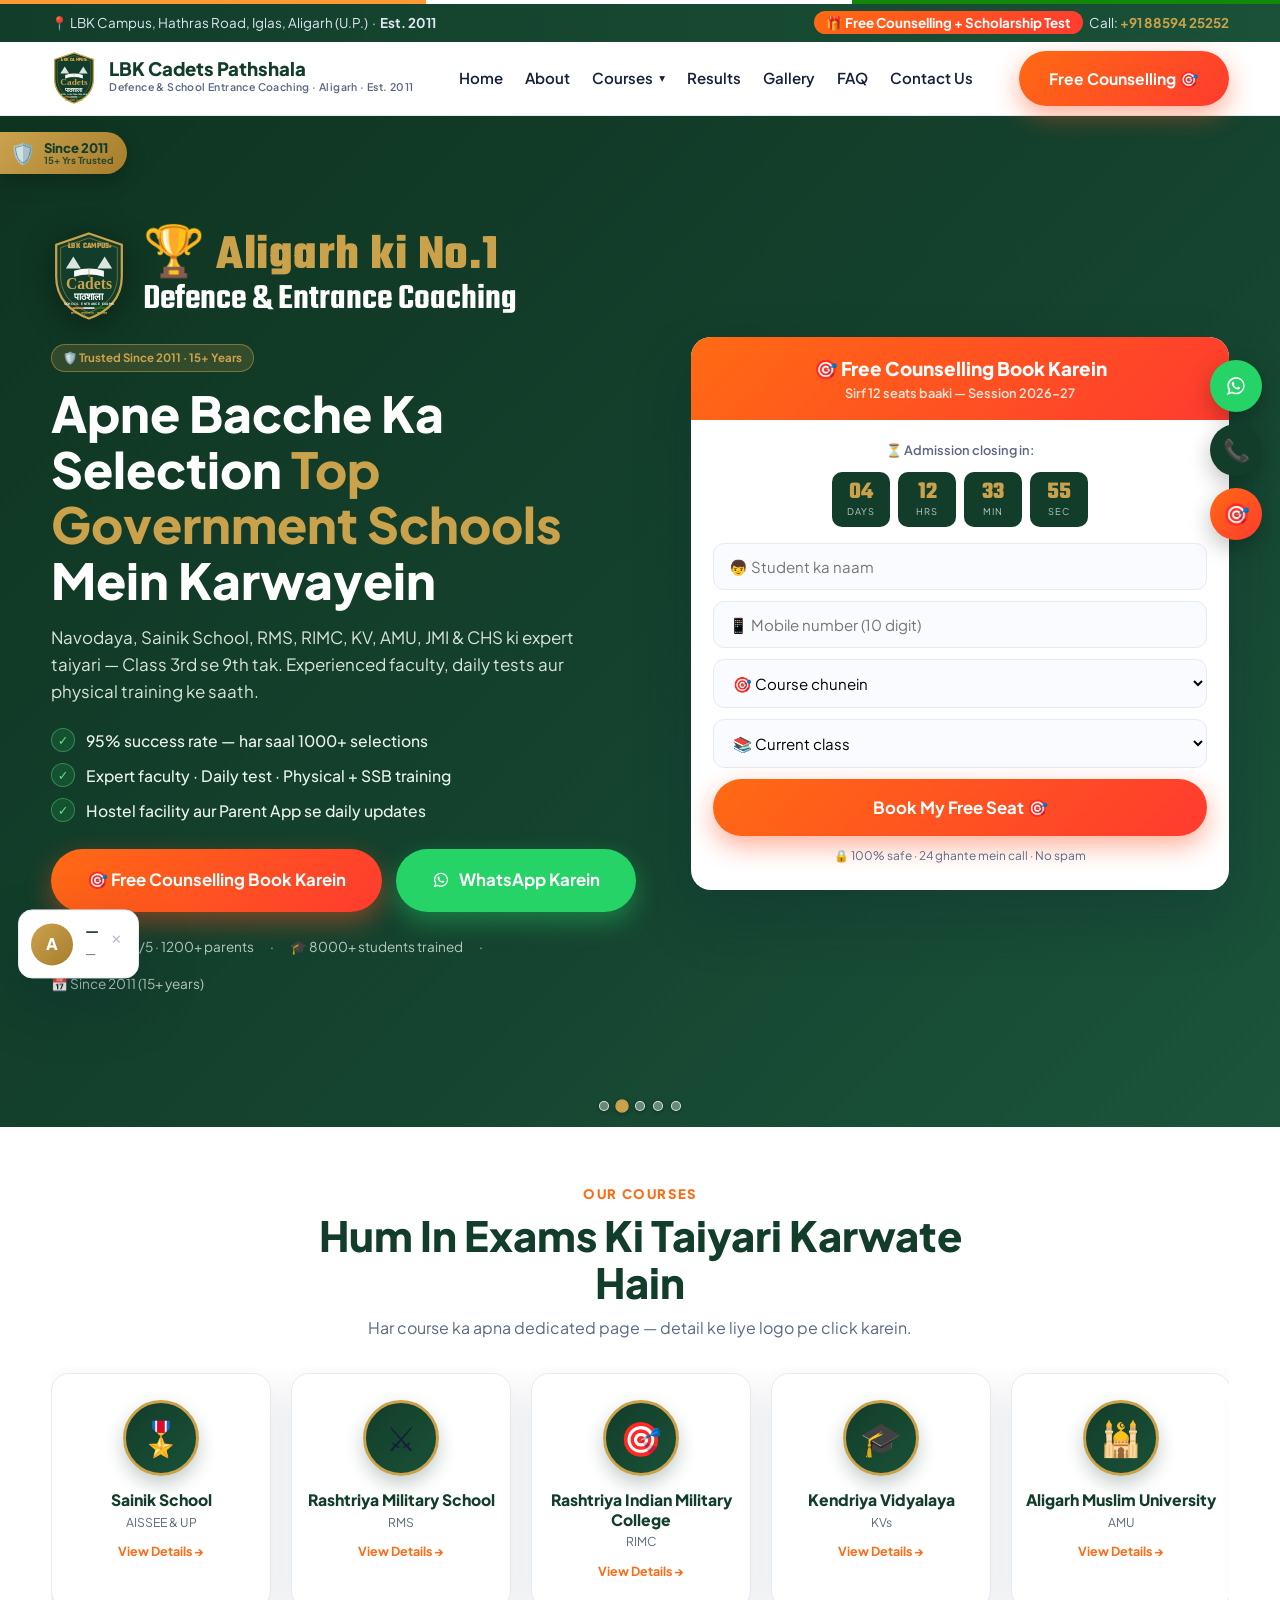
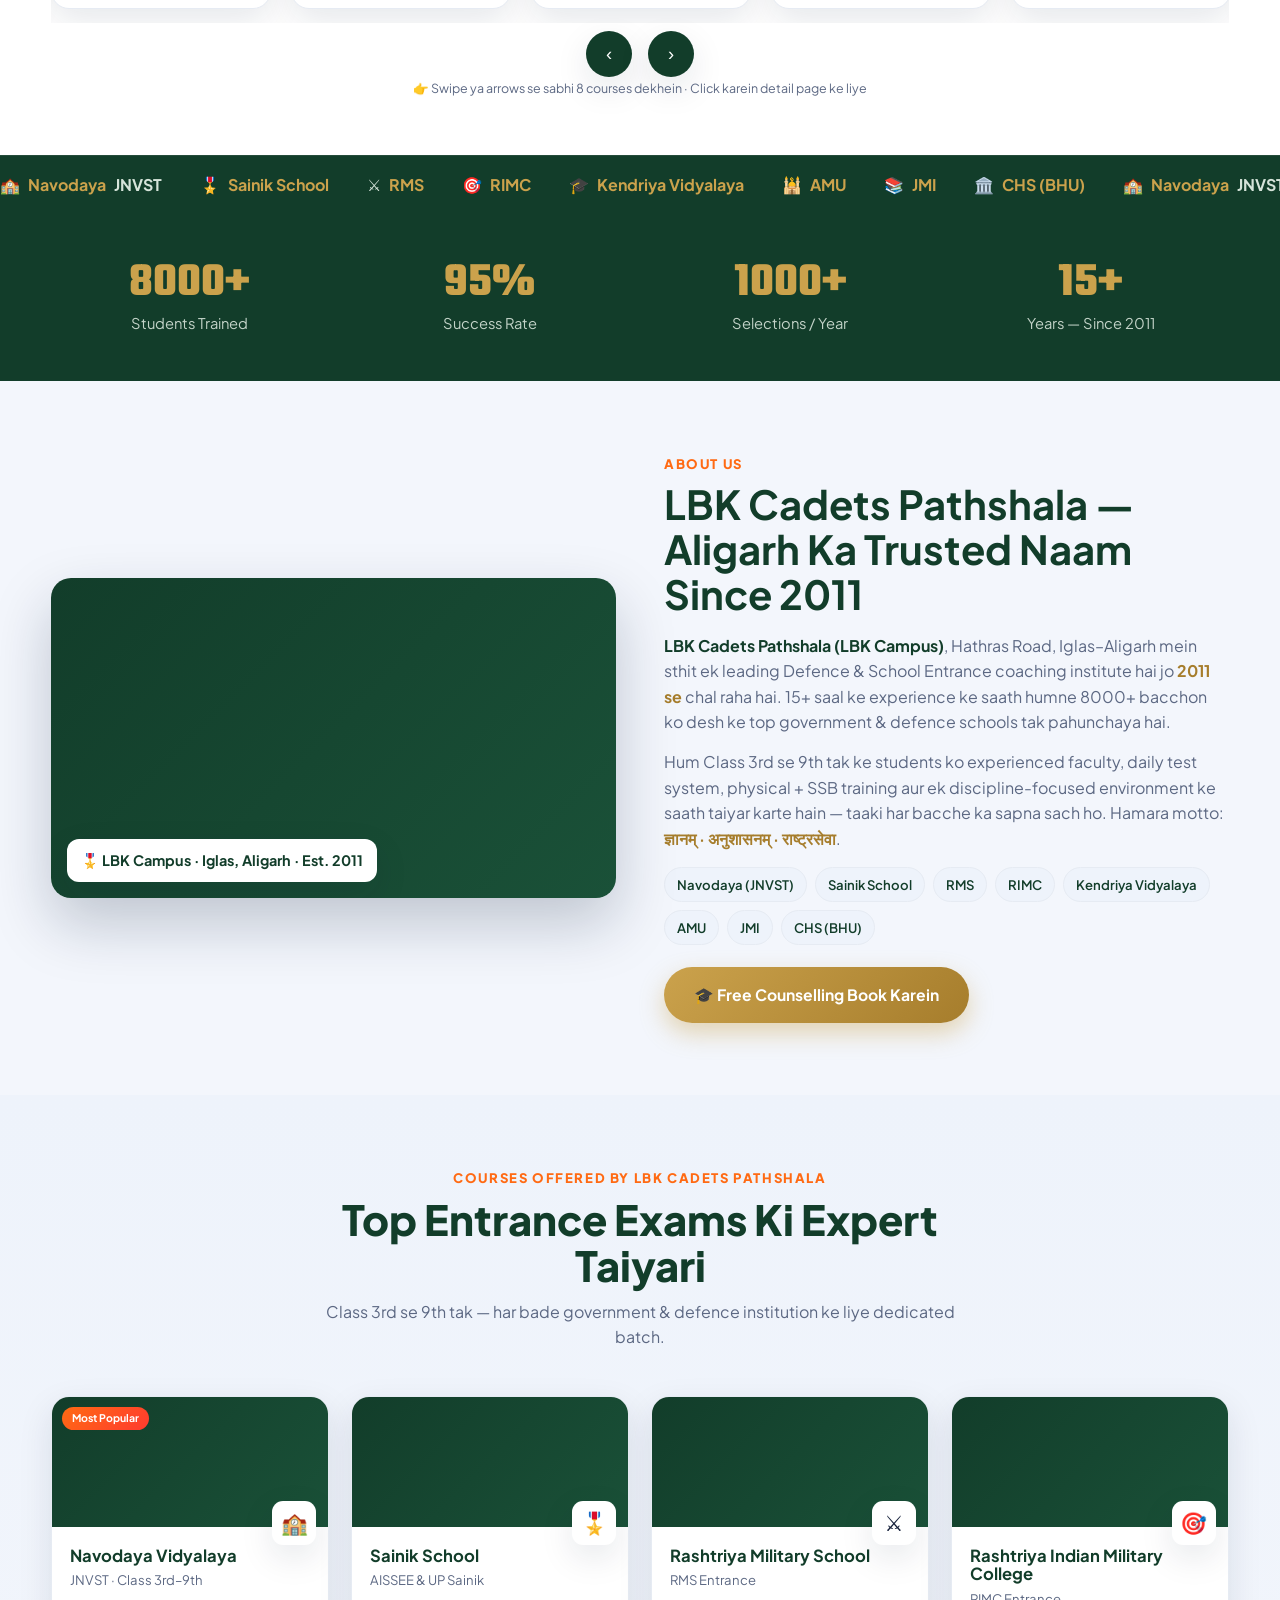
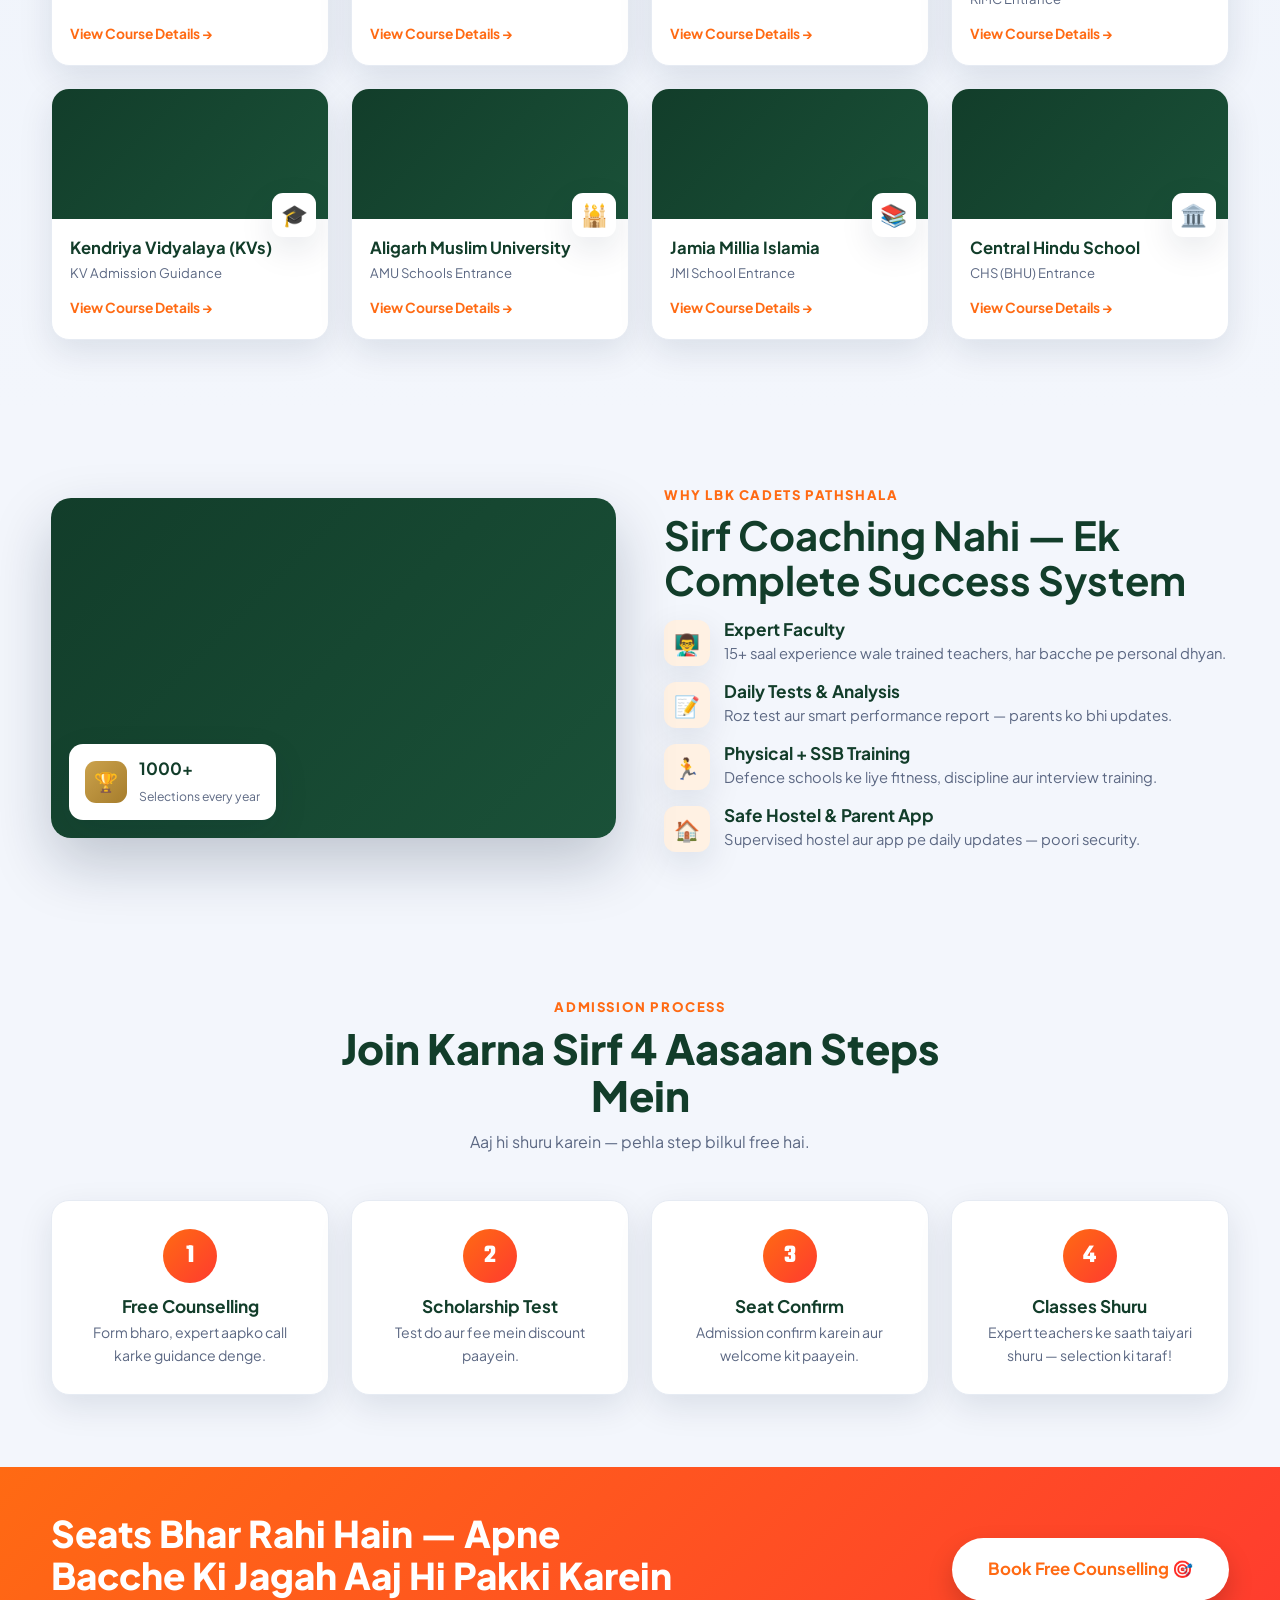
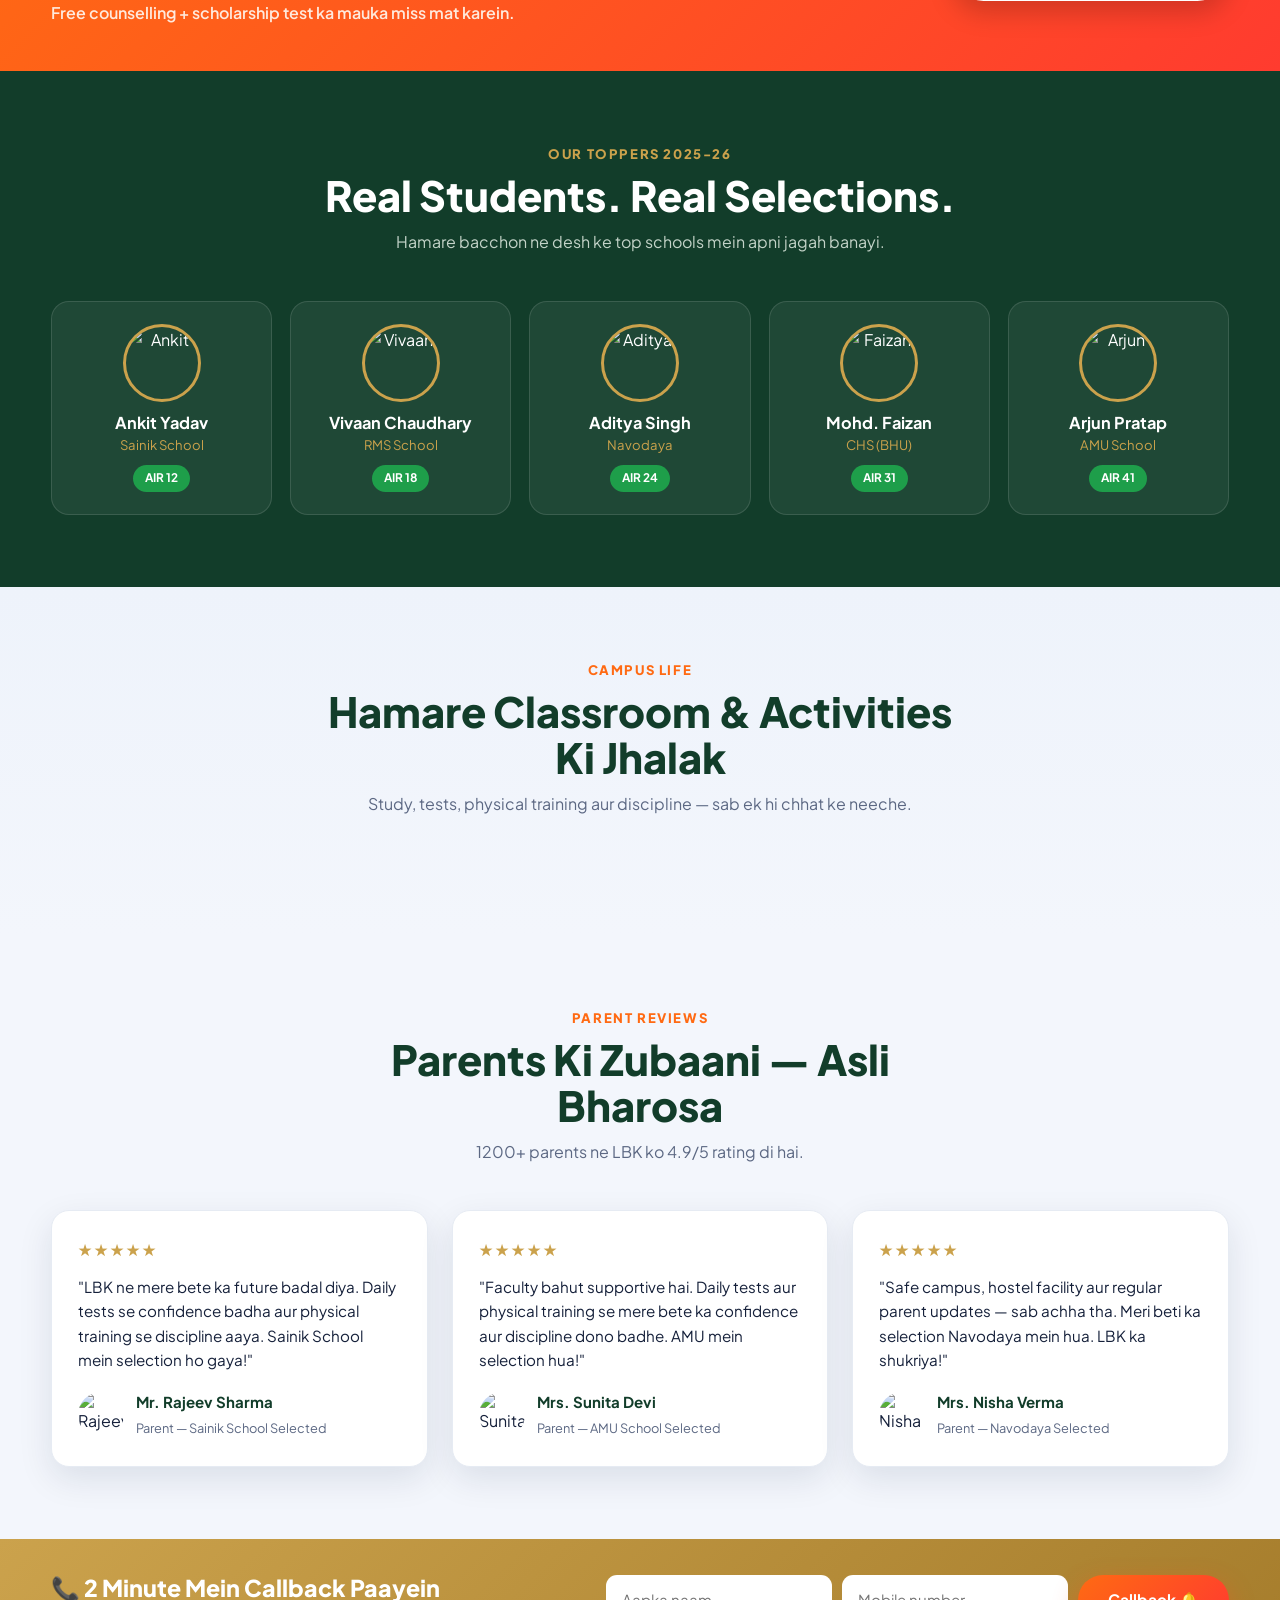
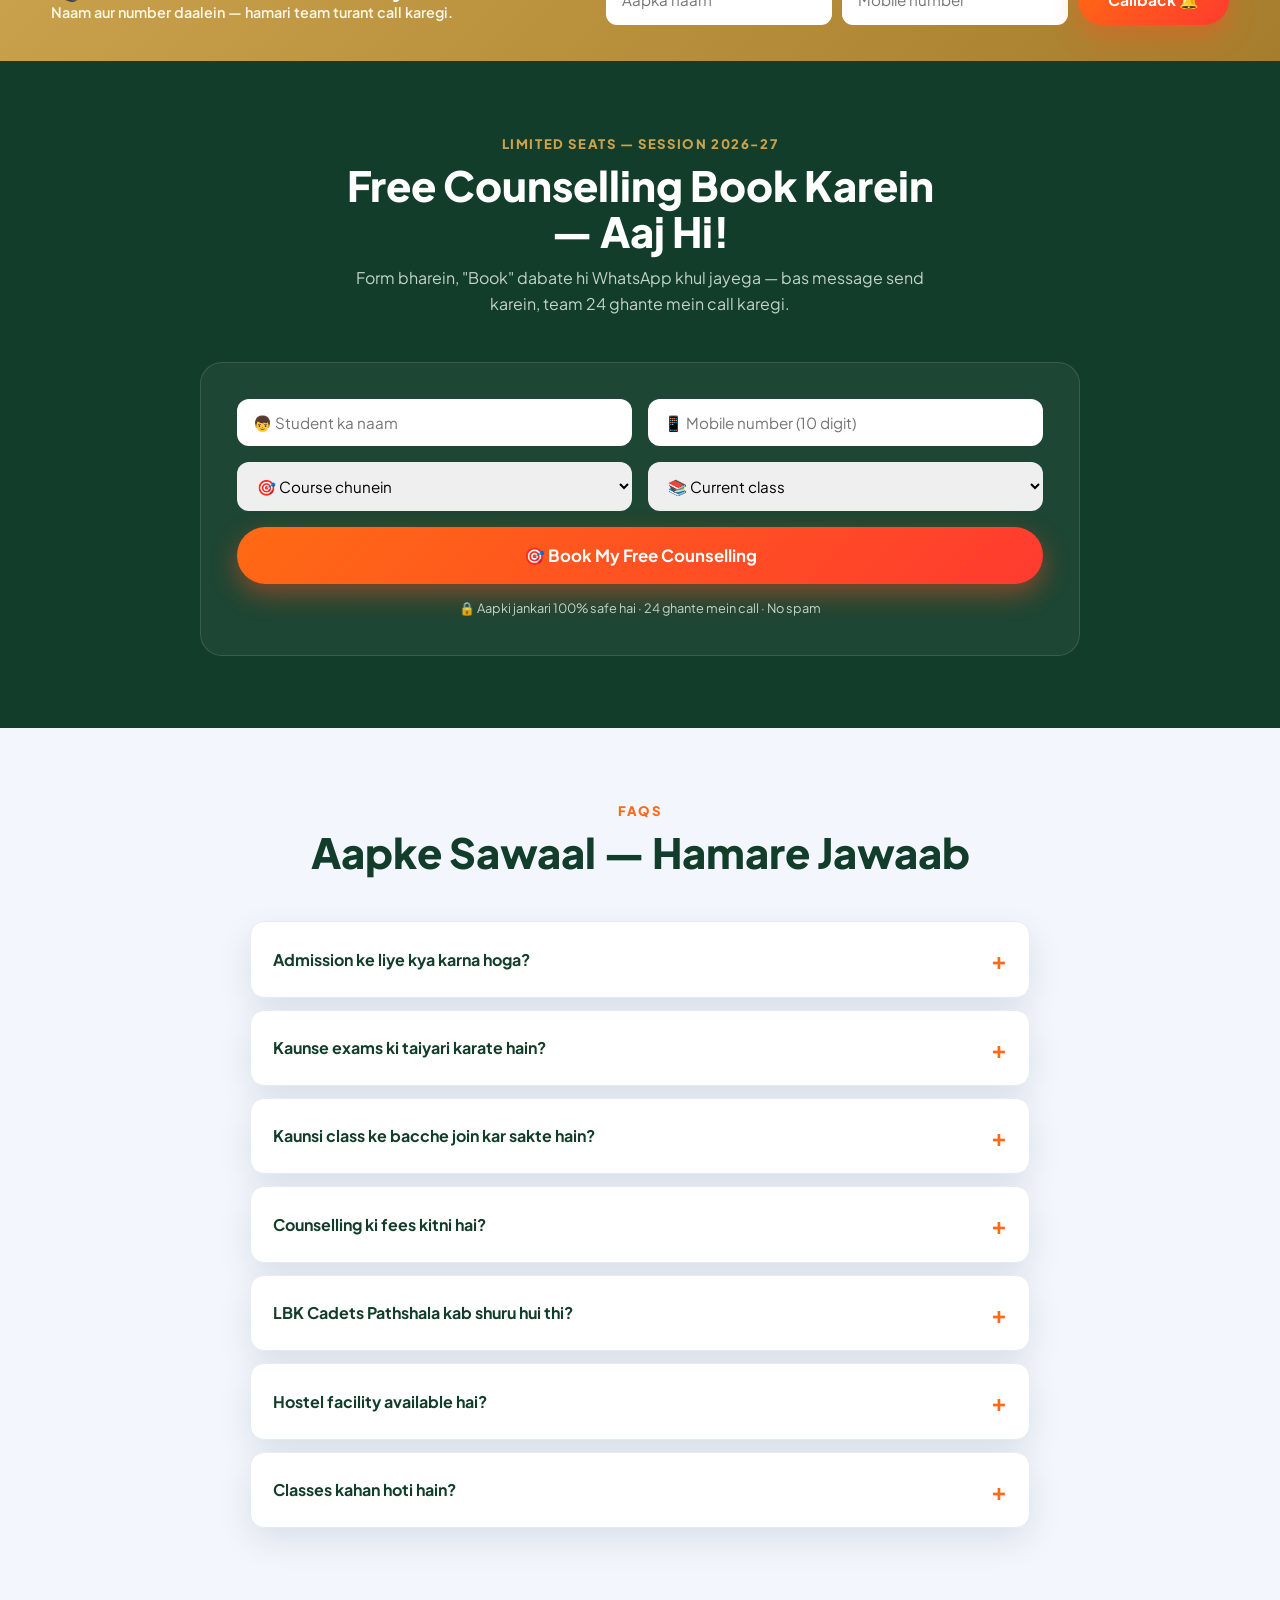
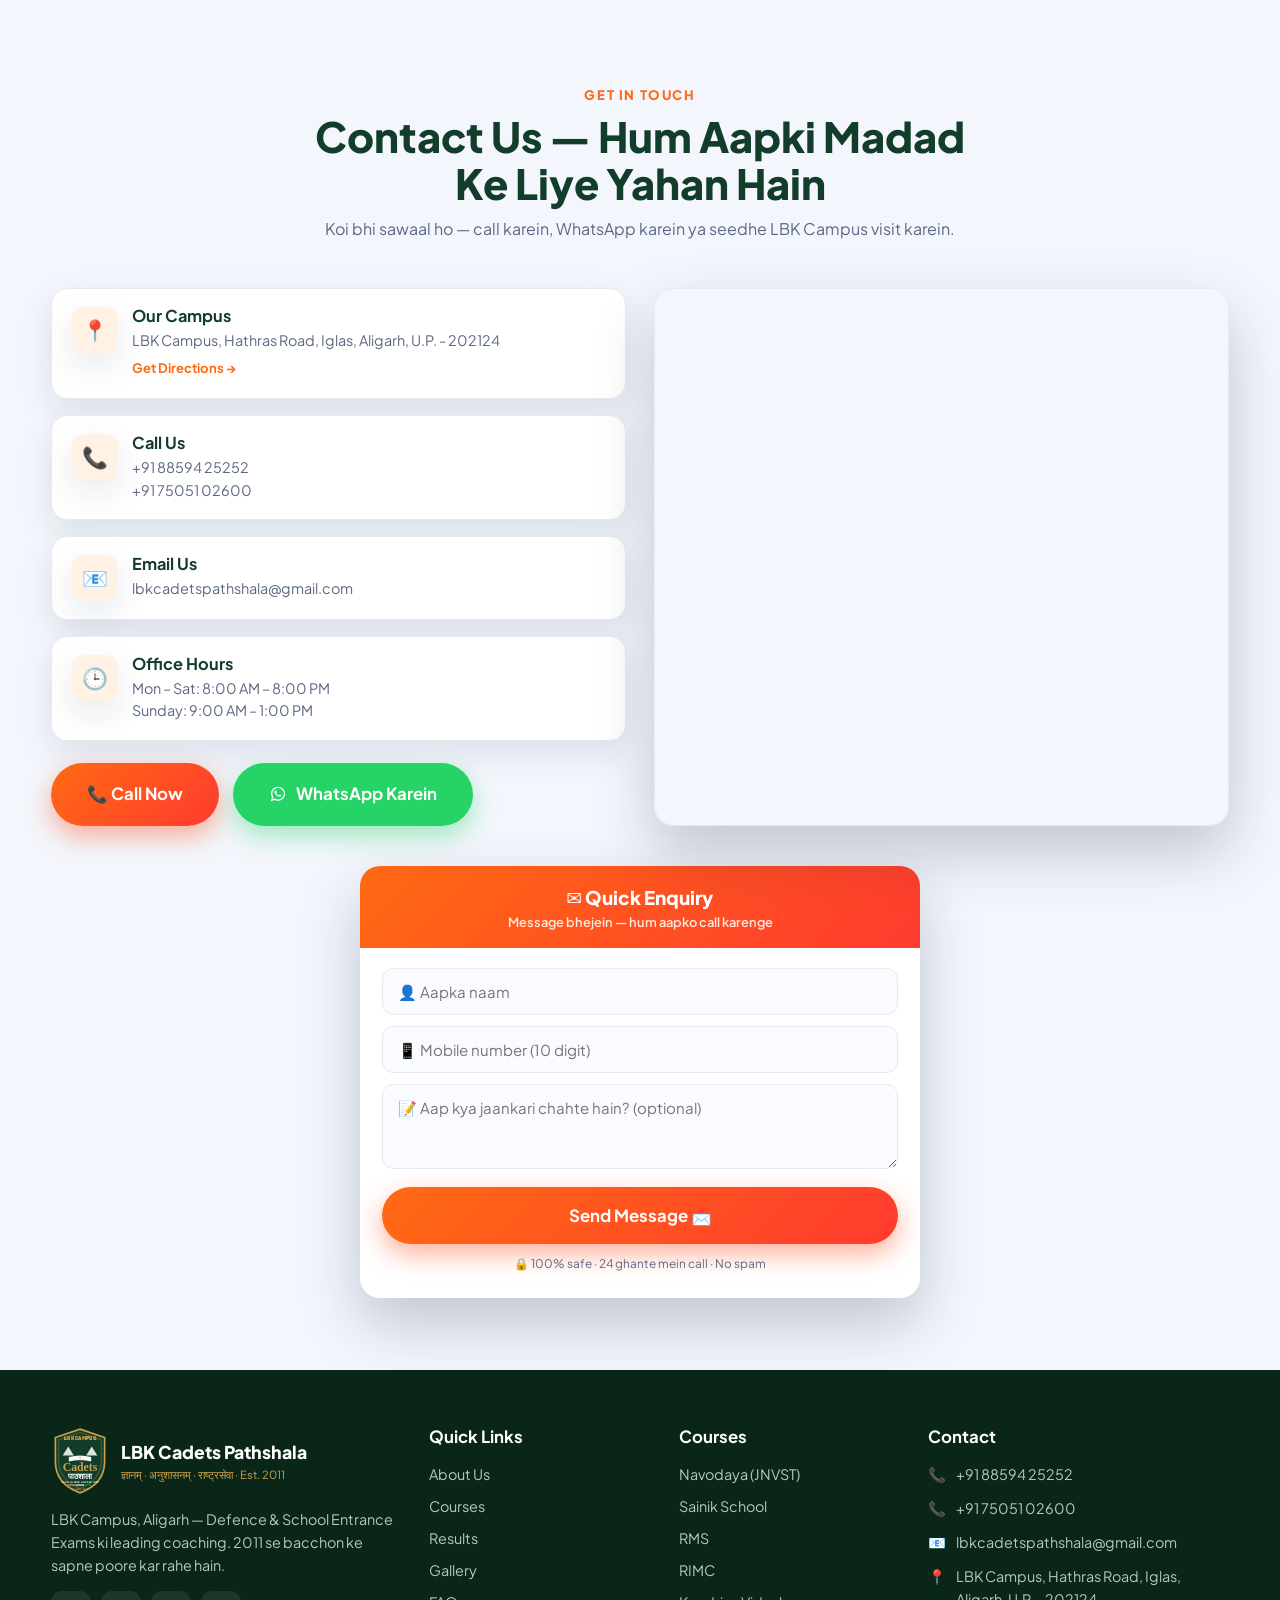
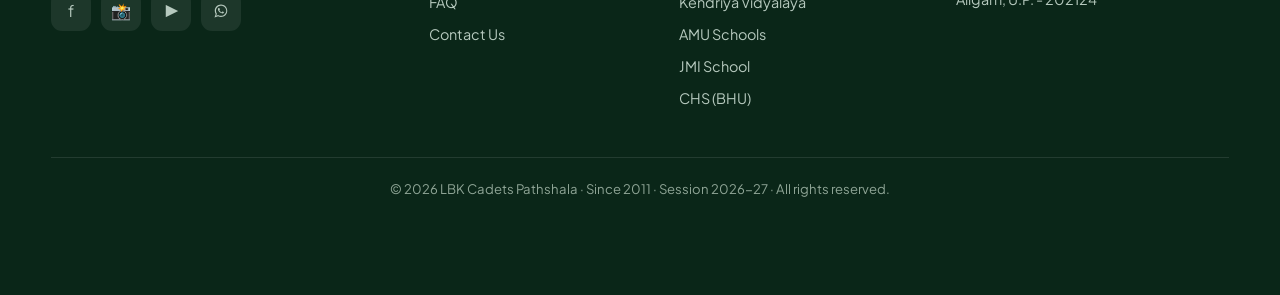
==== index.html @ 25e4af41 "Add full LBK Cadets Pathshala website: home page, 8 course pages, shared CSS/JS with nav, contact us" ====
<!DOCTYPE html>
<html lang="en">
<head>
  <meta charset="UTF-8" />
  <meta name="viewport" content="width=device-width, initial-scale=1.0" />
  <title>LBK Cadets Pathshala | Navodaya, Sainik School, RIMC & Defence Coaching — Aligarh</title>
  <meta name="description" content="Aligarh ki No.1 Defence & Entrance Coaching since 2011. Navodaya (JNVST), Sainik School (AISSEE & UP), RMS, RIMC, KV, AMU, JMI, CHS (BHU) ki expert taiyari. Free counselling book karein." />
  <meta property="og:title" content="LBK Cadets Pathshala — Defence & School Entrance Coaching, Aligarh" />
  <meta property="og:description" content="Apne bacche ka selection top schools mein karwayein. Free counselling — Session 2026-27 admissions open." />
  <link rel="preconnect" href="https://fonts.googleapis.com" />
  <link rel="preconnect" href="https://fonts.gstatic.com" crossorigin />
  <link href="https://fonts.googleapis.com/css2?family=Plus+Jakarta+Sans:wght@400;500;600;700;800&family=Teko:wght@500;600;700&display=swap" rel="stylesheet" />
  <link rel="stylesheet" href="assets/style.css" />
</head>
<body>

  <svg width="0" height="0" style="position:absolute" aria-hidden="true">
    <symbol id="lbklogo" viewBox="0 0 200 236">
      <path d="M100 4 L188 34 V120 C188 178 150 214 100 232 C50 214 12 178 12 120 V34 Z" fill="#123d2a" stroke="#cba24c" stroke-width="6"/>
      <path d="M100 16 L176 42 V118 C176 168 143 200 100 216 C57 200 24 168 24 118 V42 Z" fill="none" stroke="#cba24c" stroke-width="2" opacity=".65"/>
      <text x="100" y="42" text-anchor="middle" fill="#cba24c" font-family="'Teko',sans-serif" font-size="22" font-weight="700" letter-spacing="1">LBK CAMPUS</text>
      <text x="42" y="43" fill="#cba24c" font-size="13">★</text>
      <text x="150" y="43" fill="#cba24c" font-size="13">★</text>
      <path d="M38 98 L58 66 L78 98 Z M122 98 L142 66 L162 98 Z" fill="#eef2f3" opacity=".92"/>
      <path d="M60 104 Q100 92 140 104 L140 120 Q100 108 60 120 Z" fill="#f6f8f9"/>
      <path d="M100 99 V120" stroke="#cba24c" stroke-width="2"/>
      <text x="100" y="152" text-anchor="middle" fill="#cba24c" font-family="Georgia,'Times New Roman',serif" font-size="42" font-weight="700">Cadets</text>
      <text x="100" y="182" text-anchor="middle" fill="#ffffff" font-family="'Plus Jakarta Sans',sans-serif" font-size="27" font-weight="700">पाठशाला</text>
      <text x="100" y="197" text-anchor="middle" fill="#ffffff" font-family="'Plus Jakarta Sans',sans-serif" font-size="8.5" font-weight="700" letter-spacing="1">SCHOOL ENTRANCE EXAMS</text>
      <rect x="56" y="202" width="29" height="4" fill="#ff9933"/><rect x="85" y="202" width="30" height="4" fill="#ffffff"/><rect x="115" y="202" width="29" height="4" fill="#138808"/>
      <text x="100" y="221" text-anchor="middle" fill="#cba24c" font-family="'Plus Jakarta Sans',sans-serif" font-size="8.5" font-weight="700">ज्ञानम् · अनुशासनम् · राष्ट्रसेवा</text>
    </symbol>
    <symbol id="waIcon" viewBox="0 0 32 32">
      <path fill="currentColor" d="M16.001 3C9.096 3 3.5 8.596 3.5 15.5c0 2.42.68 4.68 1.86 6.6L3 29l7.11-2.31a12.42 12.42 0 0 0 5.89 1.49h.01c6.9 0 12.5-5.596 12.5-12.5C28.5 8.596 22.9 3 16.001 3zm0 22.7h-.01a10.14 10.14 0 0 1-5.17-1.42l-.37-.22-3.96 1.29 1.31-3.86-.24-.4a10.14 10.14 0 0 1-1.56-5.43c0-5.63 4.58-10.2 10.21-10.2 2.73 0 5.29 1.06 7.22 3 1.93 1.93 3 4.49 3 7.21 0 5.63-4.58 10.03-10.2 10.03zm5.6-7.65c-.31-.15-1.82-.9-2.1-1-.28-.1-.48-.15-.69.15-.2.3-.79 1-.97 1.2-.18.2-.36.22-.66.07-1.8-.9-2.98-1.6-4.17-3.63-.32-.55.32-.51.91-1.7.1-.2.05-.37-.05-.52-.1-.15-.68-1.64-.93-2.25-.25-.6-.5-.52-.69-.53h-.59c-.2 0-.52.07-.8.37-.28.3-1.06 1.04-1.06 2.53s1.08 2.93 1.23 3.13c.15.2 2.08 3.18 5.04 4.33 2.5.98 3.01.79 3.55.74.54-.05 1.73-.71 1.98-1.4.24-.68.24-1.26.17-1.39-.07-.13-.26-.2-.57-.35z"/>
    </symbol>
  </svg>

  <div class="tricolor"></div>

  <div class="topbar">
    <div class="wrap">
      <span class="hidep">📍 LBK Campus, Hathras Road, Iglas, Aligarh (U.P.) &nbsp;·&nbsp; <b>Est. 2011</b></span>
      <span><span class="pill">🎁 Free Counselling + Scholarship Test</span> &nbsp; Call: <a href="tel:+918859425252">+91 88594 25252</a></span>
    </div>
  </div>

  <header class="nav">
    <div class="wrap nav-in">
      <a href="index.html" class="brand">
        <svg class="lbk-emb"><use href="#lbklogo"/></svg>
        <div>
          <div class="bn">LBK Cadets Pathshala</div>
          <div class="bs">Defence & School Entrance Coaching · Aligarh · Est. 2011</div>
        </div>
      </a>
      <nav class="menu" id="menu">
        <a href="index.html">Home</a>
        <a href="index.html#about">About</a>
        <details class="drop">
          <summary>Courses</summary>
          <div class="drop-menu">
            <a href="courses/navodaya-vidyalaya-jnvst.html">🏫 Navodaya Vidyalaya (JNVST)</a>
            <a href="courses/sainik-school-aissee.html">🎖️ Sainik School (AISSEE &amp; UP)</a>
            <a href="courses/rashtriya-military-school-rms.html">⚔️ Rashtriya Military School (RMS)</a>
            <a href="courses/rimc.html">🎯 Rashtriya Indian Military College (RIMC)</a>
            <a href="courses/kendriya-vidyalaya-kv.html">🎓 Kendriya Vidyalaya (KVs)</a>
            <a href="courses/amu-schools.html">🕌 Aligarh Muslim University (AMU)</a>
            <a href="courses/jmi-school.html">📖 Jamia Millia Islamia (JMI)</a>
            <a href="courses/chs-bhu.html">🏛️ Central Hindu School (CHS - BHU)</a>
          </div>
        </details>
        <a href="index.html#results">Results</a>
        <a href="index.html#gallery">Gallery</a>
        <a href="index.html#faq">FAQ</a>
        <a href="index.html#contact">Contact Us</a>
      </nav>
      <div class="nav-cta">
        <a href="index.html#enroll" class="btn btn-cta">Free Counselling 🎯</a>
        <button class="hamb" id="hamb" aria-label="Menu"><span></span><span></span><span></span></button>
      </div>
    </div>
  </header>

  <section class="hero" id="home">
    <div class="hero-slider" id="heroSlider" aria-hidden="true">
      <div class="hs-slide active" style="background:#0e3320"><img src="https://images.unsplash.com/photo-1523240795612-9a054b0db644?auto=format&fit=crop&w=1400&q=70" alt="" loading="eager" onerror="this.style.display='none'" /></div>
      <div class="hs-slide" style="background:#123d2a"><img src="https://images.unsplash.com/photo-1577896851231-70ef18881754?auto=format&fit=crop&w=1400&q=70" alt="" loading="lazy" onerror="this.style.display='none'" /></div>
      <div class="hs-slide" style="background:#154430"><img src="https://images.unsplash.com/photo-1509062522246-3755977927d7?auto=format&fit=crop&w=1400&q=70" alt="" loading="lazy" onerror="this.style.display='none'" /></div>
      <div class="hs-slide" style="background:#1a5138"><img src="https://images.unsplash.com/photo-1503676260728-1c00da094a0b?auto=format&fit=crop&w=1400&q=70" alt="" loading="lazy" onerror="this.style.display='none'" /></div>
      <div class="hs-slide" style="background:#1d5a3f"><img src="https://images.unsplash.com/photo-1427504494785-3a9ca7044f45?auto=format&fit=crop&w=1400&q=70" alt="" loading="lazy" onerror="this.style.display='none'" /></div>
    </div>
    <div class="hero-dots" id="heroDots"></div>
    <div class="wrap">
      <div>
        <div class="h-badge">
          <svg class="lbk-emb"><use href="#lbklogo"/></svg>
          <div class="h-tag">
            <span class="l1">🏆 Aligarh ki No.1</span>
            <span class="l2">Defence &amp; Entrance Coaching</span>
          </div>
        </div>
        <span class="est-chip">🛡️ Trusted Since 2011 · 15+ Years</span>
        <h1 style="margin-top:14px">Apne Bacche Ka Selection <span class="hl">Top Government Schools</span> Mein Karwayein</h1>
        <p class="sub">Navodaya, Sainik School, RMS, RIMC, KV, AMU, JMI & CHS ki expert taiyari — Class 3rd se 9th tak. Experienced faculty, daily tests aur physical training ke saath.</p>
        <ul class="blist">
          <li><span class="ck">✓</span> 95% success rate — har saal 1000+ selections</li>
          <li><span class="ck">✓</span> Expert faculty · Daily test · Physical + SSB training</li>
          <li><span class="ck">✓</span> Hostel facility aur Parent App se daily updates</li>
        </ul>
        <div class="hero-btns">
          <a href="#enroll" class="btn btn-cta btn-lg pulse-cta">🎯 Free Counselling Book Karein</a>
          <a href="#" class="btn btn-wa btn-lg" data-wa><svg class="wa-icon"><use href="#waIcon"/></svg> WhatsApp Karein</a>
        </div>
        <div class="trust-row">
          <span><span class="stars-sm">★★★★★</span> 4.9/5 · 1200+ parents</span><span>·</span>
          <span>🎓 8000+ students trained</span><span>·</span>
          <span>📅 Since 2011 (15+ years)</span>
        </div>
      </div>

      <div class="lead-card">
        <div class="lc-top">
          <b>🎯 Free Counselling Book Karein</b>
          <span>Sirf 12 seats baaki — Session 2026-27</span>
        </div>
        <div class="lc-body">
          <div class="cdn-cap">⏳ Admission closing in:</div>
          <div class="cdn">
            <div class="b"><div class="n" id="d">04</div><div class="l">DAYS</div></div>
            <div class="b"><div class="n" id="h">12</div><div class="l">HRS</div></div>
            <div class="b"><div class="n" id="m">34</div><div class="l">MIN</div></div>
            <div class="b"><div class="n" id="s">00</div><div class="l">SEC</div></div>
          </div>
          <form class="lead-form" novalidate>
            <div class="fld"><input type="text" name="name" placeholder="👦 Student ka naam" required /></div>
            <div class="fld"><input type="tel" name="phone" placeholder="📱 Mobile number (10 digit)" pattern="[0-9]{10}" required /></div>
            <div class="fld">
              <select name="course" required>
                <option value="">🎯 Course chunein</option>
                <option>Navodaya Vidyalaya (JNVST)</option>
                <option>Sainik School (AISSEE &amp; UP)</option>
                <option>Rashtriya Military School (RMS)</option>
                <option>Rashtriya Indian Military College (RIMC)</option>
                <option>Kendriya Vidyalaya (KV)</option>
                <option>Aligarh Muslim University (AMU)</option>
                <option>Jamia Millia Islamia (JMI)</option>
                <option>Central Hindu School (CHS - BHU)</option>
              </select>
            </div>
            <div class="fld">
              <select name="grade" required>
                <option value="">📚 Current class</option>
                <option>Class 3rd (4th appearing)</option>
                <option>Class 4th (5th appearing)</option><option>Class 5th (6th appearing)</option><option>Class 6th (7th appearing)</option>
                <option>Class 7th (8th appearing)</option><option>Class 8th (9th appearing)</option>
                <option>Class 9th (10th appearing)</option>
              </select>
            </div>
            <button type="submit" class="btn btn-cta btn-block btn-lg">Book My Free Seat 🎯</button>
            <p class="lc-note">🔒 100% safe · 24 ghante mein call · No spam</p>
            <div class="form-ok">✅ Dhanyavaad! WhatsApp khul raha hai — message send kar dein.</div>
          </form>
        </div>
      </div>
    </div>
  </section>

  <!-- Course logo slider -->
  <section class="cs-sec">
    <div class="wrap">
      <div class="head" style="margin-bottom:26px">
        <div class="eyebrow">Our Courses</div>
        <h2>Hum In Exams Ki Taiyari Karwate Hain</h2>
        <p>Har course ka apna dedicated page — detail ke liye logo pe click karein.</p>
      </div>
      <div class="cs-wrap">
        <div class="cs-track" id="csTrack">
          <a class="cs-slide" href="courses/navodaya-vidyalaya-jnvst.html"><div class="cs-logo">🏫</div><h4>Navodaya Vidyalaya</h4><div class="cs-tag">JNVST</div><span class="cs-link">View Details →</span></a>
          <a class="cs-slide" href="courses/sainik-school-aissee.html"><div class="cs-logo">🎖️</div><h4>Sainik School</h4><div class="cs-tag">AISSEE & UP</div><span class="cs-link">View Details →</span></a>
          <a class="cs-slide" href="courses/rashtriya-military-school-rms.html"><div class="cs-logo">⚔️</div><h4>Rashtriya Military School</h4><div class="cs-tag">RMS</div><span class="cs-link">View Details →</span></a>
          <a class="cs-slide" href="courses/rimc.html"><div class="cs-logo">🎯</div><h4>Rashtriya Indian Military College</h4><div class="cs-tag">RIMC</div><span class="cs-link">View Details →</span></a>
          <a class="cs-slide" href="courses/kendriya-vidyalaya-kv.html"><div class="cs-logo">🎓</div><h4>Kendriya Vidyalaya</h4><div class="cs-tag">KVs</div><span class="cs-link">View Details →</span></a>
          <a class="cs-slide" href="courses/amu-schools.html"><div class="cs-logo">🕌</div><h4>Aligarh Muslim University</h4><div class="cs-tag">AMU</div><span class="cs-link">View Details →</span></a>
          <a class="cs-slide" href="courses/jmi-school.html"><div class="cs-logo">📚</div><h4>Jamia Millia Islamia</h4><div class="cs-tag">JMI</div><span class="cs-link">View Details →</span></a>
          <a class="cs-slide" href="courses/chs-bhu.html"><div class="cs-logo">🏛️</div><h4>Central Hindu School</h4><div class="cs-tag">CHS - BHU</div><span class="cs-link">View Details →</span></a>
        </div>
        <div class="cs-arrows">
          <button class="cs-arrow" id="csPrev" aria-label="Previous">‹</button>
          <button class="cs-arrow" id="csNext" aria-label="Next">›</button>
        </div>
        <div class="cs-hint">👉 Swipe ya arrows se sabhi 8 courses dekhein · Click karein detail page ke liye</div>
      </div>
    </div>
  </section>

  <div class="marquee" aria-hidden="true">
    <div class="mq-track">
      <span>🏫 <b>Navodaya</b> JNVST</span><span>🎖️ <b>Sainik School</b></span><span>⚔️ <b>RMS</b></span><span>🎯 <b>RIMC</b></span><span>🎓 <b>Kendriya Vidyalaya</b></span><span>🕌 <b>AMU</b></span><span>📚 <b>JMI</b></span><span>🏛️ <b>CHS (BHU)</b></span>
      <span>🏫 <b>Navodaya</b> JNVST</span><span>🎖️ <b>Sainik School</b></span><span>⚔️ <b>RMS</b></span><span>🎯 <b>RIMC</b></span><span>🎓 <b>Kendriya Vidyalaya</b></span><span>🕌 <b>AMU</b></span><span>📚 <b>JMI</b></span><span>🏛️ <b>CHS (BHU)</b></span>
    </div>
  </div>

  <section class="stats" style="padding:46px 0">
    <div class="wrap">
      <div class="stat"><div class="n" data-c="8000">8000+</div><div class="l">Students Trained</div></div>
      <div class="stat"><div class="n" data-c="95">95%</div><div class="l">Success Rate</div></div>
      <div class="stat"><div class="n" data-c="1000">1000+</div><div class="l">Selections / Year</div></div>
      <div class="stat"><div class="n" data-c="15">15+</div><div class="l">Years — Since 2011</div></div>
    </div>
  </section>

  <!-- About Us -->
  <section id="about">
    <div class="wrap about-grid">
      <div class="about-img reveal">
        <img src="https://images.unsplash.com/photo-1577896851231-70ef18881754?auto=format&fit=crop&w=900&q=75" alt="LBK Cadets Pathshala campus" loading="lazy" onerror="this.style.display='none'" />
        <div class="ab">🎖️ LBK Campus · Iglas, Aligarh · Est. 2011</div>
      </div>
      <div class="about-txt reveal">
        <div class="eyebrow">About Us</div>
        <h2 style="font-size:clamp(1.8rem,3.8vw,2.5rem);color:var(--navy);margin:8px 0 16px">LBK Cadets Pathshala — Aligarh Ka Trusted Naam Since 2011</h2>
        <p><b style="color:var(--navy)">LBK Cadets Pathshala (LBK Campus)</b>, Hathras Road, Iglas–Aligarh mein sthit ek leading Defence & School Entrance coaching institute hai jo <b style="color:var(--gold2)">2011 se</b> chal raha hai. 15+ saal ke experience ke saath humne 8000+ bacchon ko desh ke top government & defence schools tak pahunchaya hai.</p>
        <p>Hum Class 3rd se 9th tak ke students ko experienced faculty, daily test system, physical + SSB training aur ek discipline-focused environment ke saath taiyar karte hain — taaki har bacche ka sapna sach ho. Hamara motto: <b style="color:var(--gold2)">ज्ञानम् · अनुशासनम् · राष्ट्रसेवा</b>.</p>
        <div class="chips">
          <a href="courses/navodaya-vidyalaya-jnvst.html">Navodaya (JNVST)</a>
          <a href="courses/sainik-school-aissee.html">Sainik School</a>
          <a href="courses/rashtriya-military-school-rms.html">RMS</a>
          <a href="courses/rimc.html">RIMC</a>
          <a href="courses/kendriya-vidyalaya-kv.html">Kendriya Vidyalaya</a>
          <a href="courses/amu-schools.html">AMU</a>
          <a href="courses/jmi-school.html">JMI</a>
          <a href="courses/chs-bhu.html">CHS (BHU)</a>
        </div>
        <a href="#enroll" class="btn btn-gold" style="margin-top:22px">🎓 Free Counselling Book Karein</a>
      </div>
    </div>
  </section>

  <section class="courses" id="courses">
    <div class="wrap">
      <div class="head reveal">
        <div class="eyebrow">Courses Offered By LBK Cadets Pathshala</div>
        <h2>Top Entrance Exams Ki Expert Taiyari</h2>
        <p>Class 3rd se 9th tak — har bade government & defence institution ke liye dedicated batch.</p>
      </div>
      <div class="grid4">
        <div class="ccard reveal"><div class="ph"><img src="https://images.unsplash.com/photo-1503676260728-1c00da094a0b?auto=format&fit=crop&w=700&q=70" alt="Navodaya" loading="lazy" onerror="this.style.display='none'"><span class="tag">Most Popular</span><span class="emo">🏫</span></div><div class="cb"><h3>Navodaya Vidyalaya</h3><p class="meta">JNVST · Class 3rd–9th</p><a href="courses/navodaya-vidyalaya-jnvst.html" class="cta">View Course Details →</a></div></div>
        <div class="ccard reveal"><div class="ph"><img src="https://images.unsplash.com/photo-1571260899304-425eee4c7efc?auto=format&fit=crop&w=700&q=70" alt="Sainik" loading="lazy" onerror="this.style.display='none'"><span class="emo">🎖️</span></div><div class="cb"><h3>Sainik School</h3><p class="meta">AISSEE &amp; UP Sainik</p><a href="courses/sainik-school-aissee.html" class="cta">View Course Details →</a></div></div>
        <div class="ccard reveal"><div class="ph"><img src="https://images.unsplash.com/photo-1606761568499-6d2451b23c66?auto=format&fit=crop&w=700&q=70" alt="RMS" loading="lazy" onerror="this.style.display='none'"><span class="emo">⚔️</span></div><div class="cb"><h3>Rashtriya Military School</h3><p class="meta">RMS Entrance</p><a href="courses/rashtriya-military-school-rms.html" class="cta">View Course Details →</a></div></div>
        <div class="ccard reveal"><div class="ph"><img src="https://images.unsplash.com/photo-1592280771190-3e2e4d571952?auto=format&fit=crop&w=700&q=70" alt="RIMC" loading="lazy" onerror="this.style.display='none'"><span class="emo">🎯</span></div><div class="cb"><h3>Rashtriya Indian Military College</h3><p class="meta">RIMC Entrance</p><a href="courses/rimc.html" class="cta">View Course Details →</a></div></div>
        <div class="ccard reveal"><div class="ph"><img src="https://images.unsplash.com/photo-1509062522246-3755977927d7?auto=format&fit=crop&w=700&q=70" alt="KV" loading="lazy" onerror="this.style.display='none'"><span class="emo">🎓</span></div><div class="cb"><h3>Kendriya Vidyalaya (KVs)</h3><p class="meta">KV Admission Guidance</p><a href="courses/kendriya-vidyalaya-kv.html" class="cta">View Course Details →</a></div></div>
        <div class="ccard reveal"><div class="ph"><img src="https://images.unsplash.com/photo-1454165804606-c3d57bc86b40?auto=format&fit=crop&w=700&q=70" alt="AMU" loading="lazy" onerror="this.style.display='none'"><span class="emo">🕌</span></div><div class="cb"><h3>Aligarh Muslim University</h3><p class="meta">AMU Schools Entrance</p><a href="courses/amu-schools.html" class="cta">View Course Details →</a></div></div>
        <div class="ccard reveal"><div class="ph"><img src="https://images.unsplash.com/photo-1497633762265-9d179a990aa6?auto=format&fit=crop&w=700&q=70" alt="JMI" loading="lazy" onerror="this.style.display='none'"><span class="emo">📚</span></div><div class="cb"><h3>Jamia Millia Islamia</h3><p class="meta">JMI School Entrance</p><a href="courses/jmi-school.html" class="cta">View Course Details →</a></div></div>
        <div class="ccard reveal"><div class="ph"><img src="https://images.unsplash.com/photo-1427504494785-3a9ca7044f45?auto=format&fit=crop&w=700&q=70" alt="CHS" loading="lazy" onerror="this.style.display='none'"><span class="emo">🏛️</span></div><div class="cb"><h3>Central Hindu School</h3><p class="meta">CHS (BHU) Entrance</p><a href="courses/chs-bhu.html" class="cta">View Course Details →</a></div></div>
      </div>
    </div>
  </section>

  <section id="why">
    <div class="wrap split">
      <div class="imgwrap reveal">
        <img src="https://images.unsplash.com/photo-1509062522246-3755977927d7?auto=format&fit=crop&w=900&q=75" alt="Students" loading="lazy" onerror="this.style.display='none'" />
        <div class="badge"><div class="ic">🏆</div><div><b>1000+</b><span>Selections every year</span></div></div>
      </div>
      <div>
        <div class="eyebrow">Why LBK Cadets Pathshala</div>
        <h2 style="font-size:clamp(1.8rem,3.8vw,2.5rem);color:var(--navy);margin:8px 0 18px">Sirf Coaching Nahi — Ek Complete Success System</h2>
        <div class="feat">
          <div class="row"><div class="ic">👨‍🏫</div><div><h4>Expert Faculty</h4><p>15+ saal experience wale trained teachers, har bacche pe personal dhyan.</p></div></div>
          <div class="row"><div class="ic">📝</div><div><h4>Daily Tests & Analysis</h4><p>Roz test aur smart performance report — parents ko bhi updates.</p></div></div>
          <div class="row"><div class="ic">🏃</div><div><h4>Physical + SSB Training</h4><p>Defence schools ke liye fitness, discipline aur interview training.</p></div></div>
          <div class="row"><div class="ic">🏠</div><div><h4>Safe Hostel & Parent App</h4><p>Supervised hostel aur app pe daily updates — poori security.</p></div></div>
        </div>
      </div>
    </div>
  </section>

  <section id="process">
    <div class="wrap">
      <div class="head reveal">
        <div class="eyebrow">Admission Process</div>
        <h2>Join Karna Sirf 4 Aasaan Steps Mein</h2>
        <p>Aaj hi shuru karein — pehla step bilkul free hai.</p>
      </div>
      <div class="steps">
        <div class="scard reveal"><div class="num">1</div><h4>Free Counselling</h4><p>Form bharo, expert aapko call karke guidance denge.</p></div>
        <div class="scard reveal"><div class="num">2</div><h4>Scholarship Test</h4><p>Test do aur fee mein discount paayein.</p></div>
        <div class="scard reveal"><div class="num">3</div><h4>Seat Confirm</h4><p>Admission confirm karein aur welcome kit paayein.</p></div>
        <div class="scard reveal"><div class="num">4</div><h4>Classes Shuru</h4><p>Expert teachers ke saath taiyari shuru — selection ki taraf!</p></div>
      </div>
    </div>
  </section>

  <section class="ctaband" style="padding:46px 0">
    <div class="wrap">
      <div><h2>Seats Bhar Rahi Hain — Apne Bacche Ki Jagah Aaj Hi Pakki Karein</h2><p>Free counselling + scholarship test ka mauka miss mat karein.</p></div>
      <a href="#enroll" class="btn btn-lg">Book Free Counselling 🎯</a>
    </div>
  </section>

  <section class="toppers" id="results">
    <div class="wrap">
      <div class="head reveal">
        <div class="eyebrow" style="color:var(--gold)">Our Toppers 2025-26</div>
        <h2>Real Students. Real Selections.</h2>
        <p>Hamare bacchon ne desh ke top schools mein apni jagah banayi.</p>
      </div>
      <div class="grid5">
        <div class="tcard reveal"><img src="https://ui-avatars.com/api/?name=Ankit+Yadav&background=cba24c&color=123d2a&size=128&bold=true" alt="Ankit"><h4>Ankit Yadav</h4><div class="sch">Sainik School</div><span class="rk">AIR 12</span></div>
        <div class="tcard reveal"><img src="https://ui-avatars.com/api/?name=Vivaan+Chaudhary&background=cba24c&color=123d2a&size=128&bold=true" alt="Vivaan"><h4>Vivaan Chaudhary</h4><div class="sch">RMS School</div><span class="rk">AIR 18</span></div>
        <div class="tcard reveal"><img src="https://ui-avatars.com/api/?name=Aditya+Singh&background=cba24c&color=123d2a&size=128&bold=true" alt="Aditya"><h4>Aditya Singh</h4><div class="sch">Navodaya</div><span class="rk">AIR 24</span></div>
        <div class="tcard reveal"><img src="https://ui-avatars.com/api/?name=Mohd+Faizan&background=cba24c&color=123d2a&size=128&bold=true" alt="Faizan"><h4>Mohd. Faizan</h4><div class="sch">CHS (BHU)</div><span class="rk">AIR 31</span></div>
        <div class="tcard reveal"><img src="https://ui-avatars.com/api/?name=Arjun+Pratap&background=cba24c&color=123d2a&size=128&bold=true" alt="Arjun"><h4>Arjun Pratap</h4><div class="sch">AMU School</div><span class="rk">AIR 41</span></div>
      </div>
    </div>
  </section>

  <section id="gallery" class="courses">
    <div class="wrap">
      <div class="head reveal">
        <div class="eyebrow">Campus Life</div>
        <h2>Hamare Classroom & Activities Ki Jhalak</h2>
        <p>Study, tests, physical training aur discipline — sab ek hi chhat ke neeche.</p>
      </div>
      <div class="gal">
        <a href="#" class="reveal"><img src="https://images.unsplash.com/photo-1577896851231-70ef18881754?auto=format&fit=crop&w=600&q=70" alt="Classroom" loading="lazy" onerror="this.parentNode.style.display='none'"></a>
        <a href="#" class="reveal"><img src="https://images.unsplash.com/photo-1509062522246-3755977927d7?auto=format&fit=crop&w=600&q=70" alt="Students" loading="lazy" onerror="this.parentNode.style.display='none'"></a>
        <a href="#" class="reveal"><img src="https://images.unsplash.com/photo-1427504494785-3a9ca7044f45?auto=format&fit=crop&w=600&q=70" alt="Study" loading="lazy" onerror="this.parentNode.style.display='none'"></a>
        <a href="#" class="reveal"><img src="https://images.unsplash.com/photo-1523240795612-9a054b0db644?auto=format&fit=crop&w=600&q=70" alt="Group" loading="lazy" onerror="this.parentNode.style.display='none'"></a>
        <a href="#" class="reveal"><img src="https://images.unsplash.com/photo-1503676260728-1c00da094a0b?auto=format&fit=crop&w=600&q=70" alt="Learning" loading="lazy" onerror="this.parentNode.style.display='none'"></a>
        <a href="#" class="reveal"><img src="https://images.unsplash.com/photo-1497633762265-9d179a990aa6?auto=format&fit=crop&w=600&q=70" alt="Books" loading="lazy" onerror="this.parentNode.style.display='none'"></a>
      </div>
    </div>
  </section>

  <section id="reviews">
    <div class="wrap">
      <div class="head reveal">
        <div class="eyebrow">Parent Reviews</div>
        <h2>Parents Ki Zubaani — Asli Bharosa</h2>
        <p>1200+ parents ne LBK ko 4.9/5 rating di hai.</p>
      </div>
      <div class="grid3r">
        <div class="rcard reveal"><div class="st">★★★★★</div><p class="q">"LBK ne mere bete ka future badal diya. Daily tests se confidence badha aur physical training se discipline aaya. Sainik School mein selection ho gaya!"</p><div class="rev"><img src="https://ui-avatars.com/api/?name=Rajeev+Sharma&background=1a5138&color=fff&size=92" alt="Rajeev"><div><b>Mr. Rajeev Sharma</b><span>Parent — Sainik School Selected</span></div></div></div>
        <div class="rcard reveal"><div class="st">★★★★★</div><p class="q">"Faculty bahut supportive hai. Daily tests aur physical training se mere bete ka confidence aur discipline dono badhe. AMU mein selection hua!"</p><div class="rev"><img src="https://ui-avatars.com/api/?name=Sunita+Devi&background=1a5138&color=fff&size=92" alt="Sunita"><div><b>Mrs. Sunita Devi</b><span>Parent — AMU School Selected</span></div></div></div>
        <div class="rcard reveal"><div class="st">★★★★★</div><p class="q">"Safe campus, hostel facility aur regular parent updates — sab achha tha. Meri beti ka selection Navodaya mein hua. LBK ka shukriya!"</p><div class="rev"><img src="https://ui-avatars.com/api/?name=Nisha+Verma&background=1a5138&color=fff&size=92" alt="Nisha"><div><b>Mrs. Nisha Verma</b><span>Parent — Navodaya Selected</span></div></div></div>
      </div>
    </div>
  </section>

  <section class="callback" style="padding:36px 0">
    <div class="wrap">
      <div class="ct"><h3>📞 2 Minute Mein Callback Paayein</h3><p>Naam aur number daalein — hamari team turant call karegi.</p></div>
      <form class="cb-form lead-form" novalidate>
        <input type="text" name="name" placeholder="Aapka naam" required />
        <input type="tel" name="phone" placeholder="Mobile number" pattern="[0-9]{10}" required />
        <input type="hidden" name="course" value="Callback Request" />
        <input type="hidden" name="grade" value="-" />
        <button type="submit" class="btn btn-cta">Callback 🔔</button>
        <div class="form-ok" style="width:100%">✅ Dhanyavaad! WhatsApp khul raha hai — message send kar dein.</div>
      </form>
    </div>
  </section>

  <section class="enroll" id="enroll">
    <div class="wrap">
      <div class="head reveal" style="max-width:620px">
        <div class="eyebrow" style="color:var(--gold)">Limited Seats — Session 2026-27</div>
        <h2 style="color:#fff">Free Counselling Book Karein — Aaj Hi!</h2>
        <p style="color:#c3d3c8">Form bharein, "Book" dabate hi WhatsApp khul jayega — bas message send karein, team 24 ghante mein call karegi.</p>
      </div>
      <div class="box reveal">
        <form class="lead-form" novalidate>
          <div class="row">
            <input type="text" name="name" placeholder="👦 Student ka naam" required />
            <input type="tel" name="phone" placeholder="📱 Mobile number (10 digit)" pattern="[0-9]{10}" required />
          </div>
          <div class="row">
            <select name="course" required>
              <option value="">🎯 Course chunein</option>
              <option>Navodaya Vidyalaya (JNVST)</option>
              <option>Sainik School (AISSEE &amp; UP)</option>
              <option>Rashtriya Military School (RMS)</option>
              <option>Rashtriya Indian Military College (RIMC)</option>
              <option>Kendriya Vidyalaya (KV)</option>
              <option>Aligarh Muslim University (AMU)</option>
              <option>Jamia Millia Islamia (JMI)</option>
              <option>Central Hindu School (CHS - BHU)</option>
            </select>
            <select name="grade" required>
              <option value="">📚 Current class</option>
              <option>Class 3rd (4th appearing)</option>
              <option>Class 4th (5th appearing)</option><option>Class 5th (6th appearing)</option><option>Class 6th (7th appearing)</option>
              <option>Class 7th (8th appearing)</option><option>Class 8th (9th appearing)</option>
              <option>Class 9th (10th appearing)</option>
            </select>
          </div>
          <button type="submit" class="btn btn-cta btn-block btn-lg">🎯 Book My Free Counselling</button>
          <p class="note">🔒 Aapki jankari 100% safe hai · 24 ghante mein call · No spam</p>
          <div class="form-ok">✅ Dhanyavaad! WhatsApp khul raha hai — bas message send kar dein.</div>
        </form>
      </div>
    </div>
  </section>

  <section id="faq">
    <div class="wrap">
      <div class="head reveal"><div class="eyebrow">FAQs</div><h2>Aapke Sawaal — Hamare Jawaab</h2></div>
      <div class="faq">
        <details class="qa reveal"><summary>Admission ke liye kya karna hoga?</summary><div class="ans">Bas upar diya form bharein ya WhatsApp karein. Team aapko call karke free counselling degi aur poora process samjhayegi.</div></details>
        <details class="qa reveal"><summary>Kaunse exams ki taiyari karate hain?</summary><div class="ans">Navodaya (JNVST), Sainik School (AISSEE & UP), RMS, RIMC, Kendriya Vidyalaya, AMU, JMI aur Central Hindu School (CHS-BHU).</div></details>
        <details class="qa reveal"><summary>Kaunsi class ke bacche join kar sakte hain?</summary><div class="ans">Class 3rd se 9th tak ke students hamare saath join kar sakte hain — course ke hisab se batch decide hoti hai.</div></details>
        <details class="qa reveal"><summary>Counselling ki fees kitni hai?</summary><div class="ans">Counselling bilkul free hai. Iske baad scholarship test dekar fee mein discount bhi paa sakte hain.</div></details>
        <details class="qa reveal"><summary>LBK Cadets Pathshala kab shuru hui thi?</summary><div class="ans">Hamara institute 2011 mein shuru hua tha — aaj 15+ saal ke experience ke saath hum Aligarh ki sabse trusted defence & entrance coaching hain.</div></details>
        <details class="qa reveal"><summary>Hostel facility available hai?</summary><div class="ans">Haan, safe aur supervised hostel facility available hai. Parents ko app ke through daily updates milte hain.</div></details>
        <details class="qa reveal"><summary>Classes kahan hoti hain?</summary><div class="ans">LBK Campus, Hathras Road, Iglas, Aligarh (U.P.) - 202124. Directions counselling ke time share kar diye jaayenge.</div></details>
      </div>
    </div>
  </section>

  <section id="contact">
    <div class="wrap">
      <div class="head reveal">
        <div class="eyebrow">Get In Touch</div>
        <h2>Contact Us — Hum Aapki Madad Ke Liye Yahan Hain</h2>
        <p>Koi bhi sawaal ho — call karein, WhatsApp karein ya seedhe LBK Campus visit karein.</p>
      </div>
      <div class="contact-grid">
        <div class="contact-info reveal">
          <div class="info-card">
            <div class="ic">📍</div>
            <div>
              <h4>Our Campus</h4>
              <p>LBK Campus, Hathras Road, Iglas, Aligarh, U.P. - 202124</p>
              <a href="https://maps.google.com/?q=Hathras+Road,+Iglas,+Aligarh,+Uttar+Pradesh+202124" target="_blank" rel="noopener" class="mini-link">Get Directions →</a>
            </div>
          </div>
          <div class="info-card">
            <div class="ic">📞</div>
            <div>
              <h4>Call Us</h4>
              <p><a href="tel:+918859425252">+91 88594 25252</a><br /><a href="tel:+917505102600">+91 75051 02600</a></p>
            </div>
          </div>
          <div class="info-card">
            <div class="ic">📧</div>
            <div>
              <h4>Email Us</h4>
              <p><a href="mailto:lbkcadetspathshala@gmail.com">lbkcadetspathshala@gmail.com</a></p>
            </div>
          </div>
          <div class="info-card">
            <div class="ic">🕒</div>
            <div>
              <h4>Office Hours</h4>
              <p>Mon – Sat: 8:00 AM – 8:00 PM<br />Sunday: 9:00 AM – 1:00 PM</p>
            </div>
          </div>
          <div class="contact-ctas">
            <a href="tel:+918859425252" class="btn btn-cta btn-lg">📞 Call Now</a>
            <a href="#" class="btn btn-wa btn-lg" data-wa data-wa-msg="Namaste! Mujhe LBK Cadets Pathshala ke baare mein jaankari chahiye."><svg class="wa-icon"><use href="#waIcon"/></svg> WhatsApp Karein</a>
          </div>
        </div>
        <div class="map-wrap reveal">
          <iframe src="https://www.google.com/maps?q=Hathras+Road,+Iglas,+Aligarh,+Uttar+Pradesh+202124&output=embed" width="100%" height="100%" style="border:0" allowfullscreen="" loading="lazy" referrerpolicy="no-referrer-when-downgrade" title="LBK Cadets Pathshala Location Map"></iframe>
        </div>
      </div>

      <div class="lead-card reveal" style="max-width:560px;margin:40px auto 0">
        <div class="lc-top"><b>✉️ Quick Enquiry</b><span>Message bhejein — hum aapko call karenge</span></div>
        <div class="lc-body">
          <form class="lead-form" novalidate>
            <div class="fld"><input type="text" name="name" placeholder="👤 Aapka naam" required /></div>
            <div class="fld"><input type="tel" name="phone" placeholder="📱 Mobile number (10 digit)" pattern="[0-9]{10}" required /></div>
            <input type="hidden" name="course" value="General Enquiry" />
            <input type="hidden" name="grade" value="-" />
            <div class="fld"><textarea name="message" rows="3" placeholder="📝 Aap kya jaankari chahte hain? (optional)"></textarea></div>
            <button type="submit" class="btn btn-cta btn-block btn-lg">Send Message 📩</button>
            <p class="lc-note">🔒 100% safe · 24 ghante mein call · No spam</p>
            <div class="form-ok">✅ Dhanyavaad! WhatsApp khul raha hai — message send kar dein.</div>
          </form>
        </div>
      </div>
    </div>
  </section>

  <footer>
    <div class="wrap">
      <div class="fgrid">
        <div>
          <div class="fbrand">
            <svg class="lbk-emb"><use href="#lbklogo"/></svg>
            <div><div style="color:#fff;font-weight:800;font-size:1.1rem">LBK Cadets Pathshala</div><div style="color:var(--gold);font-size:.7rem">ज्ञानम् · अनुशासनम् · राष्ट्रसेवा · Est. 2011</div></div>
          </div>
          <p style="font-size:.9rem">LBK Campus, Aligarh — Defence & School Entrance Exams ki leading coaching. 2011 se bacchon ke sapne poore kar rahe hain.</p>
          <div class="socials"><a href="#" aria-label="Facebook">f</a><a href="#" aria-label="Instagram">📸</a><a href="#" aria-label="YouTube">▶</a><a href="#" data-wa aria-label="WhatsApp"><svg class="wa-icon"><use href="#waIcon"/></svg></a></div>
        </div>
        <div><h4>Quick Links</h4><ul><li><a href="index.html#about">About Us</a></li><li><a href="index.html#courses">Courses</a></li><li><a href="index.html#results">Results</a></li><li><a href="index.html#gallery">Gallery</a></li><li><a href="index.html#faq">FAQ</a></li><li><a href="index.html#contact">Contact Us</a></li></ul></div>
        <div><h4>Courses</h4><ul>
          <li><a href="courses/navodaya-vidyalaya-jnvst.html">Navodaya (JNVST)</a></li>
          <li><a href="courses/sainik-school-aissee.html">Sainik School</a></li>
          <li><a href="courses/rashtriya-military-school-rms.html">RMS</a></li>
          <li><a href="courses/rimc.html">RIMC</a></li>
          <li><a href="courses/kendriya-vidyalaya-kv.html">Kendriya Vidyalaya</a></li>
          <li><a href="courses/amu-schools.html">AMU Schools</a></li>
          <li><a href="courses/jmi-school.html">JMI School</a></li>
          <li><a href="courses/chs-bhu.html">CHS (BHU)</a></li>
        </ul></div>
        <div><h4>Contact</h4>
          <div class="cline">📞 <a href="tel:+918859425252">+91 88594 25252</a></div>
          <div class="cline">📞 <a href="tel:+917505102600">+91 75051 02600</a></div>
          <div class="cline">📧 <a href="mailto:lbkcadetspathshala@gmail.com">lbkcadetspathshala@gmail.com</a></div>
          <div class="cline">📍 <span>LBK Campus, Hathras Road, Iglas, Aligarh, U.P. - 202124</span></div>
        </div>
      </div>
      <div class="fbot">© 2026 LBK Cadets Pathshala · Since 2011 · Session 2026-27 · All rights reserved.</div>
    </div>
  </footer>

  <!-- Floating "Since 2011" trust badge -->
  <a href="index.html#about" class="trust-float">
    <span class="tf-ic">🛡️</span>
    <span class="tf-txt"><b>Since 2011</b><small>15+ Yrs Trusted</small></span>
  </a>

  <div class="rail">
    <a href="#" class="r-wa" data-wa aria-label="WhatsApp"><svg class="wa-icon"><use href="#waIcon"/></svg><span class="tip">WhatsApp Karein</span></a>
    <a href="tel:+918859425252" class="r-call" aria-label="Call">📞<span class="tip">Call: +91 88594 25252</span></a>
    <a href="#enroll" class="r-enq" aria-label="Enquiry">🎯<span class="tip">Free Counselling</span></a>
  </div>

  <div class="mbar">
    <a href="tel:+918859425252" class="call">📞 Call</a>
    <a href="#" class="wa" data-wa><svg class="wa-icon"><use href="#waIcon"/></svg> WhatsApp</a>
    <a href="#enroll" class="enq">🎯 Enquiry</a>
  </div>

  <div class="toast" id="toast">
    <div class="ava" id="toastAva">A</div>
    <div class="tx"><b id="toastName">—</b><span id="toastAct">—</span></div>
    <div class="x" onclick="document.getElementById('toast').classList.remove('show')">×</div>
  </div>

  <div class="modal" id="modal">
    <div class="mbox">
      <span class="mclose" id="mclose">×</span>
      <div class="mtop">
        <svg class="lbk-emb"><use href="#lbklogo"/></svg>
        <span class="tag">🎁 Limited Time Offer</span>
        <h3>Ruko! Free Counselling Le Lo</h3>
        <p>+ Scholarship test se fee mein discount paayein</p>
      </div>
      <div class="mbody">
        <form class="lead-form" novalidate>
          <div class="fld"><input type="text" name="name" placeholder="👦 Student ka naam" required /></div>
          <div class="fld"><input type="tel" name="phone" placeholder="📱 Mobile number (10 digit)" pattern="[0-9]{10}" required /></div>
          <div class="fld">
            <select name="course" required>
              <option value="">🎯 Course chunein</option>
              <option>Navodaya Vidyalaya (JNVST)</option>
              <option>Sainik School (AISSEE &amp; UP)</option>
              <option>Rashtriya Military School (RMS)</option>
              <option>Rashtriya Indian Military College (RIMC)</option>
              <option>Kendriya Vidyalaya (KV)</option>
              <option>Aligarh Muslim University (AMU)</option>
              <option>Jamia Millia Islamia (JMI)</option>
              <option>Central Hindu School (CHS - BHU)</option>
            </select>
          </div>
          <input type="hidden" name="grade" value="-" />
          <button type="submit" class="btn btn-cta btn-block btn-lg">🎯 Haan, Free Counselling Chahiye</button>
          <p class="lc-note">🔒 100% safe · No spam</p>
          <div class="form-ok">✅ Dhanyavaad! WhatsApp khul raha hai — message send kar dein.</div>
        </form>
      </div>
    </div>
  </div>

  <script src="assets/main.js"></script>
</body>
</html>
---- assets/style.css ----
:root{
  --navy:#123d2a; --navy2:#1a5138; --navy3:#256a4a;
  --gold:#cba24c; --gold2:#a67d2c;
  --cta:#ff6a13; --cta2:#ff3b2f;
  --green:#1e9e4a; --wa:#25d366;
  --saffron:#ff9933; --india-green:#138808;
  --bg:#f3f6fc; --white:#fff; --text:#15203a; --muted:#5c6883; --line:#e6ebf3;
  --shadow:0 12px 34px rgba(10,28,56,.10); --shadow-lg:0 26px 60px rgba(10,28,56,.22);
  --radius:18px;
}
*{margin:0;padding:0;box-sizing:border-box}
html{scroll-behavior:smooth}
body{font-family:'Plus Jakarta Sans',system-ui,sans-serif;color:var(--text);background:var(--bg);line-height:1.6;overflow-x:hidden}
h1,h2,h3,h4{line-height:1.12}
a{text-decoration:none;color:inherit}
img{max-width:100%;display:block}
.wrap{width:min(1180px,92%);margin:0 auto}
section{padding:72px 0}

.btn{display:inline-flex;align-items:center;justify-content:center;gap:9px;padding:15px 30px;border-radius:50px;font-weight:700;font-size:.98rem;cursor:pointer;border:none;transition:transform .2s,box-shadow .2s,filter .2s;font-family:inherit}
.btn-cta{background:linear-gradient(135deg,var(--cta),var(--cta2));color:#fff;box-shadow:0 10px 26px rgba(255,80,30,.45)}
.btn-cta:hover{transform:translateY(-3px);filter:brightness(1.06);box-shadow:0 16px 34px rgba(255,80,30,.58)}
.btn-gold{background:linear-gradient(135deg,var(--gold),var(--gold2));color:#fff;box-shadow:0 10px 24px rgba(203,162,76,.42)}
.btn-gold:hover{transform:translateY(-3px)}
.btn-wa{background:var(--wa);color:#fff;box-shadow:0 10px 24px rgba(37,211,102,.4)}
.btn-wa:hover{transform:translateY(-3px)}
.btn-block{width:100%}
.btn-lg{padding:18px 36px;font-size:1.05rem}
.pulse-cta{animation:pcta 1.8s infinite}
@keyframes pcta{0%,100%{box-shadow:0 10px 26px rgba(255,80,30,.45)}50%{box-shadow:0 10px 26px rgba(255,80,30,.45),0 0 0 10px rgba(255,106,19,.12)}}

.tricolor{height:4px;background:linear-gradient(90deg,var(--saffron) 0 33.3%,#fff 33.3% 66.6%,var(--india-green) 66.6% 100%)}

.brand{display:flex;align-items:center;gap:12px}
.brand .bn{font-size:1.16rem;font-weight:800;color:var(--navy);line-height:1.02}
.brand .bs{font-size:.66rem;color:var(--muted);font-weight:600;letter-spacing:.4px}

.topbar{background:linear-gradient(90deg,var(--navy),var(--navy2));color:#dfe7f5;font-size:.84rem;padding:8px 0}
.topbar .wrap{display:flex;justify-content:space-between;align-items:center;gap:12px;flex-wrap:wrap}
.topbar a{color:var(--gold);font-weight:700}
.topbar .pill{background:linear-gradient(135deg,var(--cta),var(--cta2));color:#fff;padding:3px 12px;border-radius:50px;font-weight:700}

header.nav{position:sticky;top:0;z-index:50;background:rgba(255,255,255,.94);backdrop-filter:blur(12px);border-bottom:1px solid var(--line)}
.nav-in{display:flex;align-items:center;justify-content:space-between;padding:9px 0}
nav.menu{display:flex;align-items:center;gap:22px}
nav.menu a{color:var(--text);font-weight:600;font-size:.94rem}
nav.menu a:hover{color:var(--cta)}
nav.menu details{position:relative}
nav.menu details>summary{list-style:none;cursor:pointer;color:var(--text);font-weight:600;font-size:.94rem;display:flex;align-items:center;gap:4px;user-select:none}
nav.menu details>summary::-webkit-details-marker{display:none}
nav.menu details>summary:hover{color:var(--cta)}
nav.menu details>summary::after{content:"▾";font-size:.72rem;margin-left:2px;transition:transform .2s}
nav.menu details[open]>summary::after{transform:rotate(180deg)}
nav.menu details .drop-menu{position:absolute;top:130%;left:0;background:#fff;border:1px solid var(--line);border-radius:14px;box-shadow:var(--shadow-lg);padding:10px;min-width:270px;display:flex;flex-direction:column;gap:2px;z-index:60}
nav.menu details .drop-menu::before{content:"";position:absolute;top:-14px;left:0;right:0;height:14px}
nav.menu details .drop-menu a{padding:9px 12px;border-radius:9px;font-size:.87rem;font-weight:600;color:var(--text)}
nav.menu details .drop-menu a:hover{background:#f3f6fc;color:var(--cta)}
.nav-cta{display:flex;align-items:center;gap:12px}
.hamb{display:none;flex-direction:column;gap:5px;background:none;border:none;cursor:pointer;padding:6px}
.hamb span{width:26px;height:3px;background:var(--navy);border-radius:3px}

/* Floating trust badge */
.trust-float{position:fixed;left:0;top:132px;z-index:60;display:flex;align-items:center;gap:8px;background:linear-gradient(135deg,var(--gold),var(--gold2));color:var(--navy);padding:9px 14px 9px 10px;border-radius:0 50px 50px 0;box-shadow:0 8px 20px rgba(0,0,0,.22);font-family:inherit;border:none;cursor:pointer;text-decoration:none}
.trust-float .tf-ic{font-size:1.3rem;line-height:1}
.trust-float .tf-txt{display:flex;flex-direction:column;line-height:1.05}
.trust-float .tf-txt b{font-size:.82rem;font-weight:800}
.trust-float .tf-txt small{font-size:.6rem;font-weight:700;opacity:.85}
.est-chip{display:inline-flex;align-items:center;gap:5px;background:rgba(203,162,76,.18);border:1px solid rgba(203,162,76,.5);color:var(--gold);padding:4px 11px;border-radius:50px;font-size:.72rem;font-weight:700;margin-top:6px}

/* WhatsApp icon */
.wa-icon{width:18px;height:18px;fill:currentColor;flex-shrink:0}
.rail .wa-icon,.mbar .wa-icon{width:22px;height:22px}
.socials .wa-icon{width:16px;height:16px}

.hero{position:relative;color:#fff;overflow:hidden;background:linear-gradient(135deg,#0e3320 0%,#154430 55%,#1d5a3f 100%)}
.hero-slider{position:absolute;inset:0;z-index:0}
.hero-slider .hs-slide{position:absolute;inset:0;opacity:0;transition:opacity .9s ease-in-out}
.hero-slider .hs-slide.active{opacity:1}
.hero-slider .hs-slide img{width:100%;height:100%;object-fit:cover;object-position:center}
.hero-slider::after{content:"";position:absolute;inset:0;background:linear-gradient(135deg,rgba(14,51,32,.88) 0%,rgba(21,68,48,.82) 55%,rgba(29,90,63,.8) 100%)}
.hero-dots{position:absolute;left:0;right:0;bottom:16px;z-index:3;display:flex;justify-content:center;gap:8px}
.hero-dots button{width:10px;height:10px;border-radius:50%;border:1.5px solid rgba(255,255,255,.8);background:rgba(255,255,255,.35);cursor:pointer;padding:0;transition:background .3s,transform .3s;box-shadow:0 1px 4px rgba(0,0,0,.3)}
.hero-dots button.active{background:var(--gold);border-color:var(--gold);transform:scale(1.35)}
.hero .wrap{position:relative;z-index:2;display:grid;grid-template-columns:1.05fr .95fr;gap:46px;align-items:center;padding:44px 0 60px}
.h-badge{display:flex;align-items:center;gap:16px;margin-bottom:18px;flex-wrap:wrap}
.h-tag .l1{display:block;font-family:'Teko',sans-serif;font-weight:700;color:var(--gold);font-size:clamp(2.1rem,5vw,3.1rem);line-height:.98;letter-spacing:.5px}
.h-tag .l2{display:block;font-family:'Teko',sans-serif;font-weight:600;color:#fff;font-size:clamp(1.5rem,3.6vw,2.25rem);line-height:1.05}
.hero h1{font-size:clamp(1.9rem,4.2vw,3.1rem);font-weight:800;margin-bottom:16px}
.hero h1 .hl{color:var(--gold)}
.hero .sub{color:#d6e4da;font-size:1.06rem;margin-bottom:22px;max-width:540px}
.blist{list-style:none;margin-bottom:26px;display:grid;gap:10px}
.blist li{display:flex;align-items:center;gap:11px;color:#eaf3ee;font-weight:500;font-size:.98rem}
.blist .ck{width:24px;height:24px;border-radius:50%;background:rgba(30,158,74,.22);color:#5ee089;display:grid;place-items:center;font-size:.8rem;flex-shrink:0;border:1px solid rgba(94,224,137,.4)}
.hero-btns{display:flex;gap:14px;flex-wrap:wrap;margin-bottom:24px}
.trust-row{display:flex;align-items:center;gap:16px;flex-wrap:wrap;color:#b6c9be;font-size:.85rem}
.stars-sm{color:var(--gold);letter-spacing:1px}

.lead-card{background:#fff;color:var(--text);border-radius:20px;box-shadow:var(--shadow-lg);overflow:hidden}
.lead-card .lc-top{background:linear-gradient(135deg,var(--cta),var(--cta2));padding:16px 22px;text-align:center}
.lead-card .lc-top b{color:#fff;font-size:1.18rem;font-weight:800}
.lead-card .lc-top span{display:block;color:#ffe9dc;font-size:.8rem;font-weight:600}
.lead-card .lc-body{padding:20px 22px 24px}
.cdn{display:flex;gap:8px;justify-content:center;margin-bottom:16px}
.cdn .b{background:var(--navy);color:#fff;border-radius:10px;padding:8px 0;min-width:58px;text-align:center}
.cdn .b .n{font-family:'Teko',sans-serif;font-size:1.5rem;font-weight:700;color:var(--gold);line-height:1}
.cdn .b .l{font-size:.58rem;letter-spacing:1px;color:#b9ccbf}
.cdn-cap{text-align:center;font-size:.8rem;color:var(--muted);margin-bottom:12px;font-weight:600}
.fld{margin-bottom:11px}
.fld input,.fld select{width:100%;padding:13px 15px;border:1.5px solid var(--line);border-radius:11px;font-size:.94rem;font-family:inherit;background:#fafbfe;transition:border-color .2s}
.fld input:focus,.fld select:focus{outline:none;border-color:var(--cta);background:#fff}
.lc-note{text-align:center;font-size:.74rem;color:var(--muted);margin-top:11px}
.form-ok{display:none;text-align:center;padding:16px;background:#e7f7ee;color:var(--green);border-radius:12px;font-weight:700;margin-top:12px;font-size:.9rem}

.cs-sec{background:#fff;padding:56px 0}
.cs-wrap{position:relative}
.cs-track{display:flex;gap:20px;overflow-x:auto;scroll-snap-type:x mandatory;scroll-behavior:smooth;padding:6px 4px 14px;-webkit-overflow-scrolling:touch;scrollbar-width:none}
.cs-track::-webkit-scrollbar{display:none}
.cs-slide{scroll-snap-align:start;flex:0 0 220px;background:#fff;border:1px solid var(--line);border-radius:18px;padding:26px 14px;text-align:center;box-shadow:var(--shadow);transition:transform .25s,box-shadow .25s;display:block}
.cs-slide:hover{transform:translateY(-6px);box-shadow:var(--shadow-lg)}
.cs-logo{width:76px;height:76px;border-radius:50%;margin:0 auto 14px;display:grid;place-items:center;font-size:2.1rem;background:linear-gradient(135deg,var(--navy),var(--navy2));border:3px solid var(--gold);box-shadow:0 8px 18px rgba(18,61,42,.25)}
.cs-slide h4{color:var(--navy);font-size:.98rem;font-weight:800;margin-bottom:3px;line-height:1.25}
.cs-slide .cs-tag{color:var(--muted);font-size:.76rem}
.cs-slide .cs-link{display:inline-block;margin-top:10px;color:var(--cta);font-weight:700;font-size:.78rem}
.cs-arrows{display:flex;justify-content:center;align-items:center;gap:16px;margin-top:8px}
.cs-arrow{width:46px;height:46px;border-radius:50%;background:var(--navy);color:#fff;border:none;display:grid;place-items:center;font-size:1.15rem;cursor:pointer;transition:background .2s,transform .2s;box-shadow:var(--shadow)}
.cs-arrow:hover{background:var(--cta);transform:scale(1.08)}
.cs-hint{text-align:center;color:var(--muted);font-size:.78rem;margin-top:2px}

.marquee{background:var(--navy);overflow:hidden;border-top:1px solid rgba(255,255,255,.08)}
.mq-track{display:flex;gap:38px;white-space:nowrap;padding:16px 0;width:max-content;animation:mq 32s linear infinite}
.mq-track span{color:#d6e4da;font-weight:700;font-size:1rem;display:inline-flex;align-items:center;gap:8px}
.mq-track b{color:var(--gold)}
@keyframes mq{to{transform:translateX(-50%)}}

.head{text-align:center;max-width:660px;margin:0 auto 46px}
.eyebrow{color:var(--cta);font-weight:800;font-size:.82rem;letter-spacing:1.6px;text-transform:uppercase}
.head h2{font-size:clamp(1.8rem,3.8vw,2.6rem);font-weight:800;color:var(--navy);margin:8px 0 10px}
.head p{color:var(--muted)}

.stats{background:var(--navy);color:#fff}
.stats .wrap{display:grid;grid-template-columns:repeat(4,1fr);gap:24px;text-align:center}
.stat .n{font-family:'Teko',sans-serif;font-size:3rem;font-weight:700;color:var(--gold);line-height:1}
.stat .l{color:#c3d3c8;font-size:.92rem;margin-top:4px}

.about-grid{display:grid;grid-template-columns:1fr 1fr;gap:48px;align-items:center}
.about-txt p{color:var(--muted);margin-bottom:14px}
.about-txt .chips{display:flex;flex-wrap:wrap;gap:8px;margin-top:16px}
.about-txt .chips span{background:#eef3fb;color:var(--navy);font-weight:600;font-size:.82rem;padding:6px 12px;border-radius:50px;border:1px solid var(--line)}
.about-txt .chips a{background:#eef3fb;color:var(--navy);font-weight:600;font-size:.82rem;padding:6px 12px;border-radius:50px;border:1px solid var(--line)}
.about-txt .chips a:hover{background:var(--cta);color:#fff;border-color:var(--cta)}
.about-img{border-radius:20px;overflow:hidden;box-shadow:var(--shadow-lg);min-height:320px;background:linear-gradient(135deg,var(--navy),var(--navy2));position:relative}
.about-img img{width:100%;height:100%;object-fit:cover;min-height:320px}
.about-img .ab{position:absolute;left:16px;bottom:16px;background:#fff;border-radius:12px;padding:10px 14px;box-shadow:var(--shadow);font-weight:700;color:var(--navy);font-size:.9rem}

.split{display:grid;grid-template-columns:1fr 1fr;gap:48px;align-items:center}
.split .imgwrap{border-radius:20px;overflow:hidden;box-shadow:var(--shadow-lg);position:relative;background:linear-gradient(135deg,var(--navy),var(--navy2));min-height:340px}
.split .imgwrap img{width:100%;height:100%;object-fit:cover;min-height:340px}
.split .imgwrap .badge{position:absolute;left:18px;bottom:18px;background:#fff;border-radius:14px;padding:12px 16px;box-shadow:var(--shadow);display:flex;align-items:center;gap:12px}
.split .imgwrap .badge .ic{width:42px;height:42px;border-radius:11px;background:linear-gradient(135deg,var(--gold),var(--gold2));display:grid;place-items:center;font-size:1.2rem}
.split .imgwrap .badge b{display:block;color:var(--navy);font-size:1.05rem}
.split .imgwrap .badge span{font-size:.76rem;color:var(--muted)}
.feat{display:grid;gap:16px}
.feat .row{display:flex;gap:14px;align-items:flex-start}
.feat .row .ic{width:46px;height:46px;border-radius:12px;background:#fff1e3;color:var(--cta);display:grid;place-items:center;font-size:1.3rem;flex-shrink:0;box-shadow:var(--shadow)}
.feat .row h4{color:var(--navy);font-size:1.08rem;margin-bottom:2px}
.feat .row p{color:var(--muted);font-size:.92rem}

.courses{background:linear-gradient(180deg,#eef3fb,#f3f6fc)}
.grid4{display:grid;grid-template-columns:repeat(4,1fr);gap:22px}
.ccard{background:#fff;border-radius:var(--radius);overflow:hidden;box-shadow:var(--shadow);border:1px solid var(--line);transition:transform .25s,box-shadow .25s;display:flex;flex-direction:column}
.ccard:hover{transform:translateY(-8px);box-shadow:var(--shadow-lg)}
.ccard .ph{height:130px;position:relative;background:linear-gradient(135deg,var(--navy),var(--navy2))}
.ccard .ph img{width:100%;height:100%;object-fit:cover}
.ccard .ph .tag{position:absolute;top:10px;left:10px;background:linear-gradient(135deg,var(--cta),var(--cta2));color:#fff;font-size:.66rem;font-weight:700;padding:3px 10px;border-radius:50px}
.ccard .ph .emo{position:absolute;right:12px;bottom:-18px;width:44px;height:44px;border-radius:11px;background:#fff;display:grid;place-items:center;font-size:1.35rem;box-shadow:var(--shadow)}
.ccard .cb{padding:20px 18px;display:flex;flex-direction:column;flex:1}
.ccard h3{color:var(--navy);font-size:1.04rem;margin-bottom:4px}
.ccard .meta{color:var(--muted);font-size:.82rem;margin-bottom:14px}
.ccard .cta{margin-top:auto;color:var(--cta);font-weight:700;font-size:.86rem;display:inline-flex;align-items:center;gap:6px}

.steps{display:grid;grid-template-columns:repeat(4,1fr);gap:22px}
.scard{background:#fff;border-radius:var(--radius);padding:28px 22px;text-align:center;box-shadow:var(--shadow);position:relative;border:1px solid var(--line)}
.scard .num{width:54px;height:54px;border-radius:50%;margin:0 auto 14px;background:linear-gradient(135deg,var(--cta),var(--cta2));color:#fff;display:grid;place-items:center;font-family:'Teko',sans-serif;font-size:1.6rem;font-weight:700}
.scard h4{color:var(--navy);font-size:1.08rem;margin-bottom:5px}
.scard p{color:var(--muted);font-size:.88rem}

.toppers{background:var(--navy);color:#fff}
.toppers .head h2{color:#fff}.toppers .head p{color:#c3d3c8}
.grid5{display:grid;grid-template-columns:repeat(5,1fr);gap:18px}
.tcard{background:rgba(255,255,255,.06);border:1px solid rgba(255,255,255,.12);border-radius:var(--radius);padding:22px 16px;text-align:center;transition:transform .25s,background .25s}
.tcard:hover{transform:translateY(-6px);background:rgba(255,255,255,.1)}
.tcard img{width:78px;height:78px;border-radius:50%;margin:0 auto 12px;border:3px solid var(--gold)}
.tcard h4{font-size:1.02rem;margin-bottom:2px}
.tcard .sch{color:var(--gold);font-size:.82rem;margin-bottom:8px}
.tcard .rk{display:inline-block;background:var(--green);color:#fff;font-size:.74rem;font-weight:700;padding:4px 12px;border-radius:50px}

.gal{display:grid;grid-template-columns:repeat(3,1fr);gap:14px}
.gal a{position:relative;border-radius:14px;overflow:hidden;height:200px;box-shadow:var(--shadow);background:var(--navy2)}
.gal img{width:100%;height:100%;object-fit:cover;transition:transform .4s}
.gal a:hover img{transform:scale(1.08)}
.gal a::after{content:"";position:absolute;inset:0;background:linear-gradient(to top,rgba(10,28,56,.5),transparent 55%)}

.grid3r{display:grid;grid-template-columns:repeat(3,1fr);gap:24px}
.rcard{background:#fff;border-radius:var(--radius);padding:26px;box-shadow:var(--shadow);border:1px solid var(--line)}
.rcard .st{color:var(--gold);letter-spacing:2px;margin-bottom:12px}
.rcard .q{font-size:.95rem;color:var(--text);margin-bottom:18px}
.rev{display:flex;align-items:center;gap:12px}
.rev img{width:46px;height:46px;border-radius:50%}
.rev b{color:var(--navy);font-size:.94rem;display:block}
.rev span{color:var(--muted);font-size:.8rem}

.ctaband{background:linear-gradient(135deg,var(--cta),var(--cta2));color:#fff;position:relative;overflow:hidden}
.ctaband .wrap{display:flex;align-items:center;justify-content:space-between;gap:24px;flex-wrap:wrap}
.ctaband h2{font-size:clamp(1.6rem,3.4vw,2.3rem);font-weight:800;max-width:640px}
.ctaband p{color:#ffe9dc;font-weight:600;margin-top:4px}
.ctaband .btn{background:#fff;color:var(--cta);box-shadow:0 12px 26px rgba(0,0,0,.18)}
.ctaband .btn:hover{transform:translateY(-3px)}

.callback{background:linear-gradient(135deg,var(--gold),var(--gold2))}
.callback .wrap{display:flex;align-items:center;gap:20px;flex-wrap:wrap;justify-content:center}
.callback .ct{flex:1;min-width:240px}
.callback h3{color:#fff;font-size:1.45rem;font-weight:800}
.callback p{color:#fff6e6;font-weight:600;font-size:.9rem}
.cb-form{display:flex;gap:10px;flex-wrap:wrap}
.cb-form input{padding:13px 16px;border:none;border-radius:11px;font-family:inherit;font-size:.95rem;min-width:150px;flex:1}

.enroll{background:var(--navy);color:#fff}
.enroll .box{max-width:880px;margin:0 auto;background:rgba(255,255,255,.05);border:1px solid rgba(255,255,255,.13);border-radius:22px;padding:36px}
.enroll .row{display:grid;grid-template-columns:1fr 1fr;gap:16px;margin-bottom:16px}
.enroll input,.enroll select{width:100%;padding:14px 16px;border-radius:12px;border:none;font-family:inherit;font-size:.95rem}
.enroll .note{text-align:center;color:#c3d3c8;font-size:.8rem;margin-top:14px}

.faq{max-width:780px;margin:0 auto}
.qa{background:#fff;border:1px solid var(--line);border-radius:14px;margin-bottom:12px;overflow:hidden;box-shadow:var(--shadow)}
.qa summary{padding:18px 22px;font-weight:700;color:var(--navy);cursor:pointer;list-style:none;display:flex;justify-content:space-between;align-items:center;gap:12px}
.qa summary::-webkit-details-marker{display:none}
.qa summary::after{content:"+";font-size:1.5rem;color:var(--cta);transition:transform .2s}
.qa[open] summary::after{transform:rotate(45deg)}
.qa .ans{padding:0 22px 18px;color:var(--muted);font-size:.93rem}

/* Course page quick-stats strip (static numbers, no counter JS -> no NaN) */
.qstat-strip{background:#fff;border-bottom:1px solid var(--line)}
.qstat-strip .wrap{display:grid;grid-template-columns:repeat(3,1fr);gap:0;padding:0}
.qstat{display:flex;align-items:center;justify-content:center;gap:12px;padding:22px 12px;border-right:1px solid var(--line)}
.qstat:last-child{border-right:none}
.qstat .qi{font-size:1.8rem;line-height:1}
.qstat .qn{font-family:'Teko',sans-serif;font-size:1.9rem;font-weight:700;color:var(--navy);line-height:1}
.qstat .ql{font-size:.76rem;color:var(--muted);font-weight:600}
@media(max-width:680px){
  .qstat-strip .wrap{grid-template-columns:1fr}
  .qstat{border-right:none;border-bottom:1px solid var(--line);justify-content:flex-start;padding:16px 22px}
  .qstat-strip .wrap>.qstat:last-child{border-bottom:none}
}

/* Course page mini testimonials */
.mini-reviews{display:grid;grid-template-columns:1fr 1fr;gap:24px}
@media(max-width:680px){.mini-reviews{grid-template-columns:1fr}}

/* Contact Us section */
.contact-grid{display:grid;grid-template-columns:1fr 1fr;gap:28px;align-items:stretch;margin-top:8px}
.contact-info{display:flex;flex-direction:column;gap:16px}
.info-card{display:flex;gap:14px;align-items:flex-start;background:#fff;border:1px solid var(--line);border-radius:16px;padding:18px 20px;box-shadow:var(--shadow)}
.info-card .ic{width:46px;height:46px;border-radius:12px;background:#fff1e3;color:var(--cta);display:grid;place-items:center;font-size:1.3rem;flex-shrink:0;box-shadow:var(--shadow)}
.info-card h4{color:var(--navy);font-size:1.02rem;margin-bottom:4px}
.info-card p{color:var(--muted);font-size:.9rem;line-height:1.55}
.info-card a{color:inherit}
.info-card a:hover{color:var(--cta)}
.mini-link{display:inline-block;margin-top:6px;color:var(--cta)!important;font-weight:700;font-size:.82rem}
.contact-ctas{display:flex;gap:14px;flex-wrap:wrap;margin-top:6px}
.map-wrap{border-radius:20px;overflow:hidden;box-shadow:var(--shadow-lg);min-height:380px;border:1px solid var(--line)}
.map-wrap iframe{width:100%;height:100%;min-height:380px;display:block}
.fld textarea{width:100%;padding:13px 15px;border:1.5px solid var(--line);border-radius:11px;font-size:.94rem;font-family:inherit;background:#fafbfe;transition:border-color .2s;resize:vertical}
.fld textarea:focus{outline:none;border-color:var(--cta);background:#fff}
@media(max-width:980px){
  .contact-grid{grid-template-columns:1fr}
  .map-wrap{min-height:300px}
}

/* Breadcrumb + course hero (course detail pages) */
.crumb{background:#eef3fb;padding:14px 0;font-size:.85rem;color:var(--muted);border-bottom:1px solid var(--line)}
.crumb a{color:var(--cta);font-weight:600}
.crumb span{color:#a9b3c6;margin:0 4px}
.chero{background:linear-gradient(135deg,#0e3320,#154430 55%,#1d5a3f);color:#fff;padding:50px 0 46px;position:relative;overflow:hidden}
.chero::after{content:"";position:absolute;inset:0;background:radial-gradient(circle at 82% 18%,rgba(203,162,76,.2),transparent 60%)}
.chero .wrap{position:relative;z-index:2}
.chero .tagline{color:var(--gold);font-weight:800;letter-spacing:1.4px;text-transform:uppercase;font-size:.8rem;margin-bottom:10px;display:inline-block}
.chero h1{font-size:clamp(1.8rem,4.2vw,2.7rem);font-weight:800;margin-bottom:14px}
.chero p{color:#d6e4da;max-width:660px;margin-bottom:22px;font-size:1.02rem}
.chero .cbtns{display:flex;gap:14px;flex-wrap:wrap}

footer{background:#0a2618;color:#b6c9be;padding:58px 0 0}
.fgrid{display:grid;grid-template-columns:1.6fr 1fr 1fr 1.4fr;gap:34px}
footer h4{color:#fff;font-size:1.05rem;margin-bottom:16px}
footer ul{list-style:none}footer li{margin-bottom:9px;font-size:.9rem}
footer a:hover{color:var(--gold)}
.fbrand{display:flex;align-items:center;gap:12px;margin-bottom:14px}
.socials{display:flex;gap:10px;margin-top:14px}
.socials a{width:40px;height:40px;border-radius:11px;background:rgba(255,255,255,.08);display:grid;place-items:center;font-size:1rem;transition:background .2s}
.socials a:hover{background:var(--gold);color:var(--navy)}
.cline{display:flex;gap:10px;font-size:.9rem;margin-bottom:11px;align-items:flex-start}
.fbot{border-top:1px solid rgba(255,255,255,.1);margin-top:38px;padding:20px 0 96px;text-align:center;font-size:.82rem;color:#8fa596}

.rail{position:fixed;right:18px;top:50%;transform:translateY(-50%);z-index:70;display:flex;flex-direction:column;gap:12px}
.rail a{width:52px;height:52px;border-radius:50%;display:grid;place-items:center;font-size:1.35rem;color:#fff;box-shadow:0 8px 22px rgba(0,0,0,.25);position:relative;transition:transform .2s}
.rail a:hover{transform:scale(1.1)}
.rail .r-wa{background:var(--wa)}
.rail .r-call{background:var(--navy)}
.rail .r-enq{background:linear-gradient(135deg,var(--cta),var(--cta2))}
.rail a .tip{position:absolute;right:62px;top:50%;transform:translateY(-50%);background:var(--navy);color:#fff;font-size:.78rem;font-weight:600;padding:6px 12px;border-radius:8px;white-space:nowrap;opacity:0;pointer-events:none;transition:opacity .2s}
.rail a:hover .tip{opacity:1}
.rail .r-wa{animation:pulse 2.2s infinite}
@keyframes pulse{0%,100%{box-shadow:0 8px 22px rgba(0,0,0,.25)}50%{box-shadow:0 8px 22px rgba(0,0,0,.25),0 0 0 9px rgba(37,211,102,.18)}}

.toast{position:fixed;left:18px;bottom:18px;z-index:72;background:#fff;border:1px solid var(--line);border-radius:14px;box-shadow:var(--shadow-lg);padding:12px 16px 12px 12px;display:flex;align-items:center;gap:12px;max-width:330px;transform:translateY(140%);transition:transform .5s cubic-bezier(.2,.8,.2,1)}
.toast.show{transform:none}
.toast .ava{width:42px;height:42px;border-radius:50%;background:linear-gradient(135deg,var(--gold),var(--gold2));color:#fff;display:grid;place-items:center;font-weight:800;flex-shrink:0}
.toast .tx b{color:var(--navy);font-size:.9rem;display:block;line-height:1.2}
.toast .tx span{color:var(--muted);font-size:.78rem}
.toast .x{margin-left:auto;color:#b3bccd;cursor:pointer;font-size:1.1rem;align-self:flex-start}

.modal{position:fixed;inset:0;z-index:90;background:rgba(8,30,20,.66);backdrop-filter:blur(3px);display:none;align-items:center;justify-content:center;padding:18px}
.modal.show{display:flex}
.modal .mbox{background:#fff;border-radius:20px;max-width:430px;width:100%;overflow:hidden;box-shadow:var(--shadow-lg);position:relative;animation:pop .35s ease}
@keyframes pop{from{transform:scale(.9);opacity:0}to{transform:none;opacity:1}}
.modal .mtop{background:linear-gradient(135deg,var(--cta),var(--cta2));color:#fff;padding:20px 22px;text-align:center}
.modal .mtop .tag{display:inline-block;background:rgba(255,255,255,.2);padding:4px 12px;border-radius:50px;font-size:.74rem;font-weight:700;margin-bottom:6px}
.modal .mtop h3{font-size:1.35rem;font-weight:800}
.modal .mtop p{color:#ffe9dc;font-size:.85rem;margin-top:4px}
.modal .mbody{padding:22px}
.modal .mclose{position:absolute;right:14px;top:12px;color:#fff;font-size:1.5rem;cursor:pointer;line-height:1;z-index:2}

.reveal{opacity:0;transform:translateY(28px);transition:opacity .6s,transform .6s}
.reveal.show{opacity:1;transform:none}
.mbar{display:none}
.lbk-emb{display:block;flex-shrink:0}
.brand .lbk-emb{height:52px;width:46px}
.h-badge .lbk-emb{height:88px;width:76px;filter:drop-shadow(0 6px 16px rgba(0,0,0,.4))}
.fbrand .lbk-emb{height:66px;width:58px}
.modal .mtop .lbk-emb{height:70px;width:62px;margin:0 auto 8px}

@media(max-width:980px){
  .hero .wrap{grid-template-columns:1fr;gap:30px}
  .split,.about-grid{grid-template-columns:1fr;gap:30px}
  .grid4{grid-template-columns:repeat(2,1fr)}
  .cs-slide{flex-basis:180px}
  .grid3r{grid-template-columns:repeat(2,1fr)}
  .gal{grid-template-columns:repeat(2,1fr)}
  .grid5{grid-template-columns:repeat(3,1fr)}
  .steps{grid-template-columns:repeat(2,1fr)}
  .stats .wrap{grid-template-columns:repeat(2,1fr);gap:30px}
  .fgrid{grid-template-columns:1fr 1fr}
  .trust-float{top:auto;bottom:100px}
}
@media(max-width:680px){
  nav.menu,.nav-cta .btn{display:none}
  .hamb{display:flex}
  nav.menu.open{display:flex;flex-direction:column;position:absolute;top:100%;left:0;width:100%;background:#fff;padding:18px;gap:14px;box-shadow:var(--shadow-lg);border-bottom:1px solid var(--line)}
  nav.menu.open details .drop-menu{position:static;box-shadow:none;border:none;padding:6px 0 0 10px;min-width:0}
  .grid4,.grid3r,.grid5,.steps,.gal{grid-template-columns:1fr}
  .enroll .row{grid-template-columns:1fr}
  .fgrid{grid-template-columns:1fr}
  section{padding:52px 0}
  .topbar .hidep{display:none}
  .rail{display:none}
  .h-badge .lbk-emb{height:70px;width:60px}
  .toast{left:10px;right:10px;bottom:170px;max-width:none}
  .trust-float{bottom:150px;padding:7px 12px 7px 8px}
  .trust-float .tf-ic{font-size:1.05rem}
  .trust-float .tf-txt b{font-size:.72rem}
  .trust-float .tf-txt small{font-size:.55rem}
  .cb-form{width:100%}.cb-form input{min-width:0}
  .mbar{display:flex;position:fixed;bottom:0;left:0;width:100%;z-index:75;box-shadow:0 -6px 20px rgba(0,0,0,.15)}
  .mbar a{flex:1;display:flex;align-items:center;justify-content:center;gap:8px;padding:14px;font-weight:700;font-size:.95rem;color:#fff}
  .mbar .call{background:var(--navy)}
  .mbar .wa{background:var(--wa)}
  .mbar .enq{background:linear-gradient(135deg,var(--cta),var(--cta2))}
}
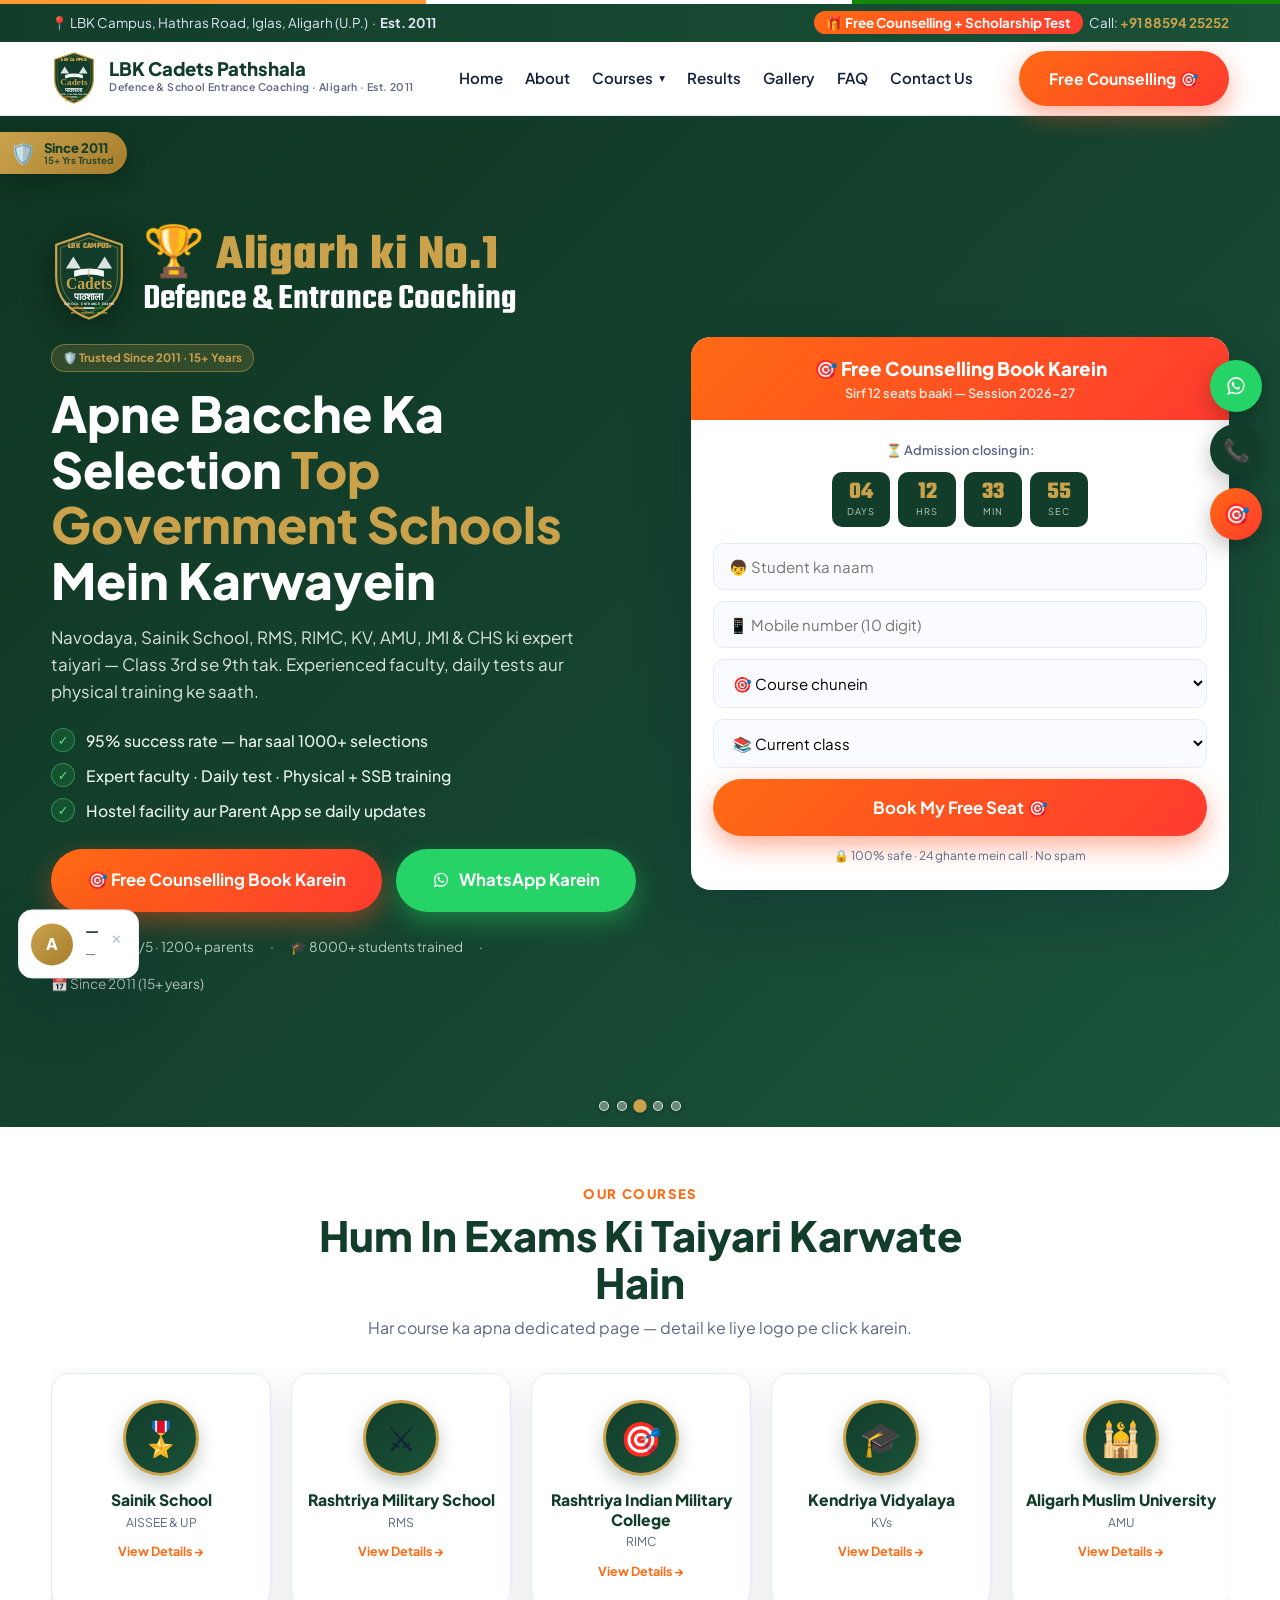
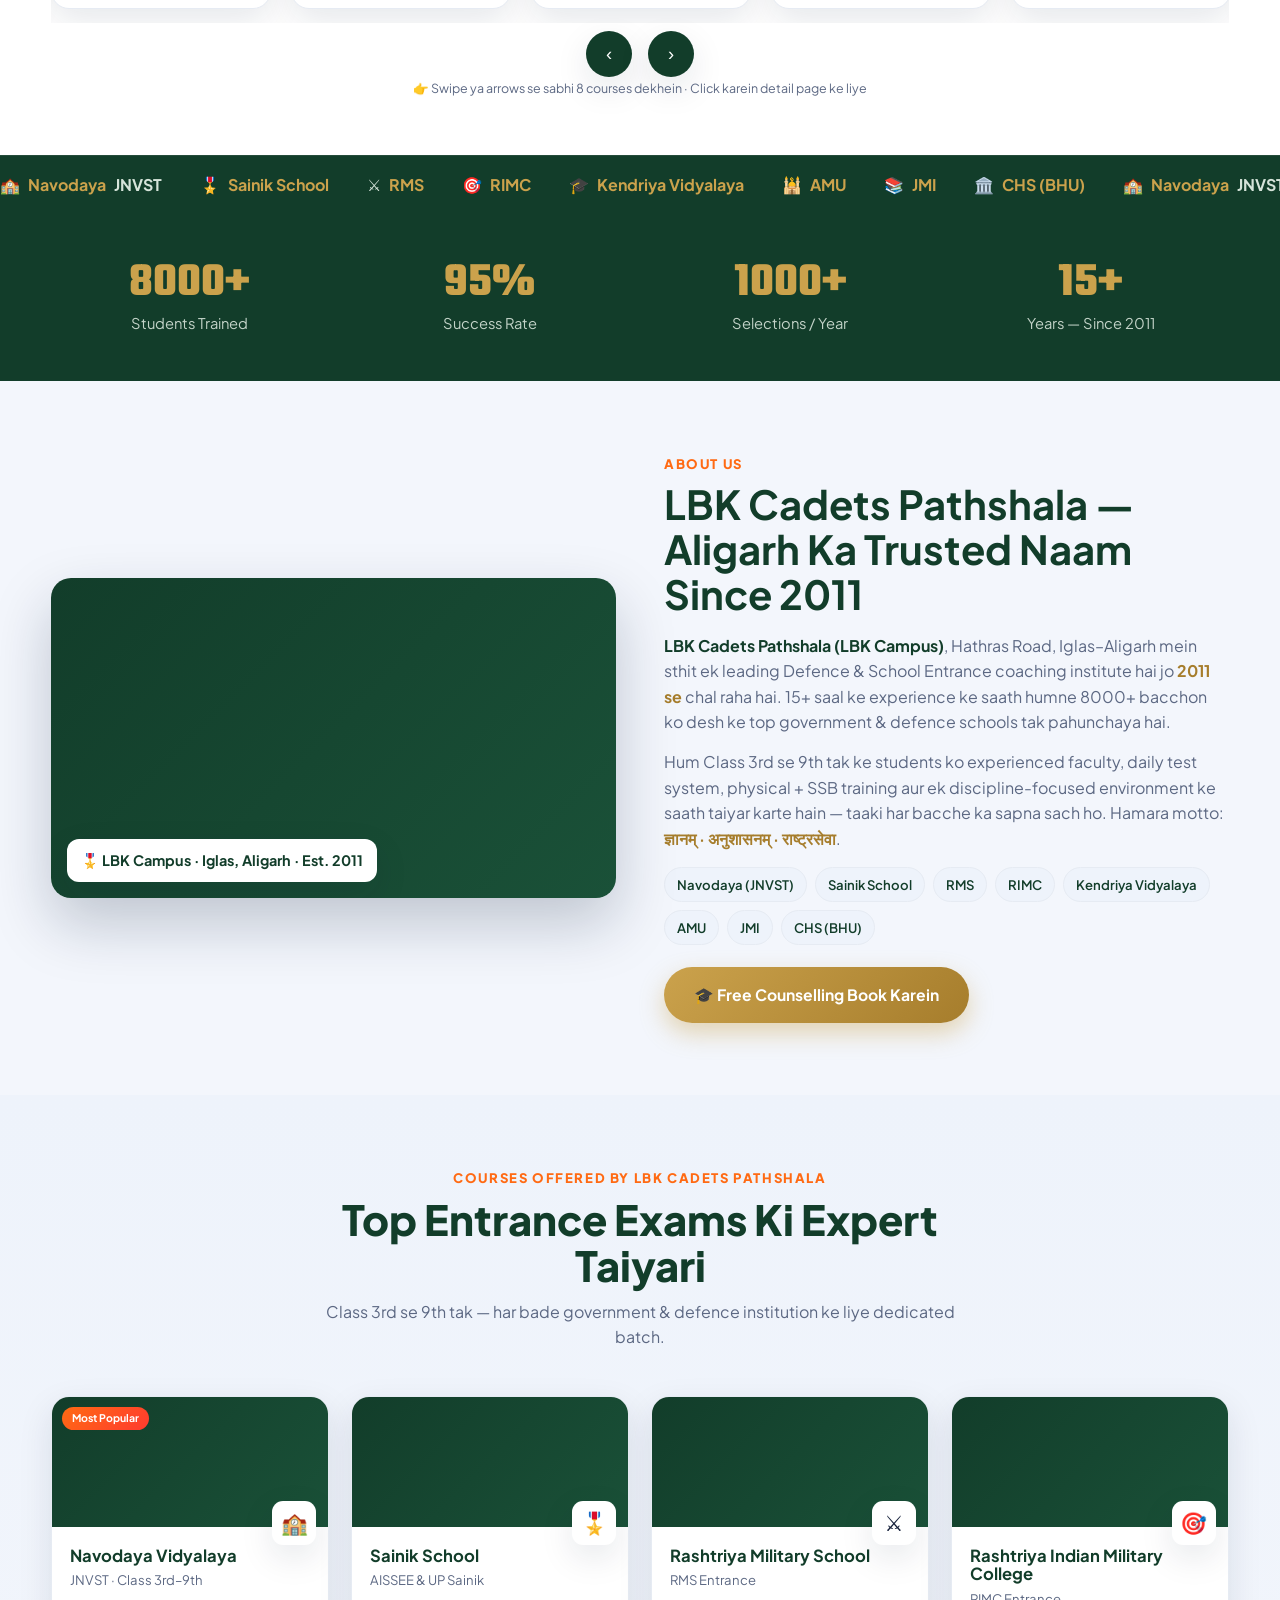
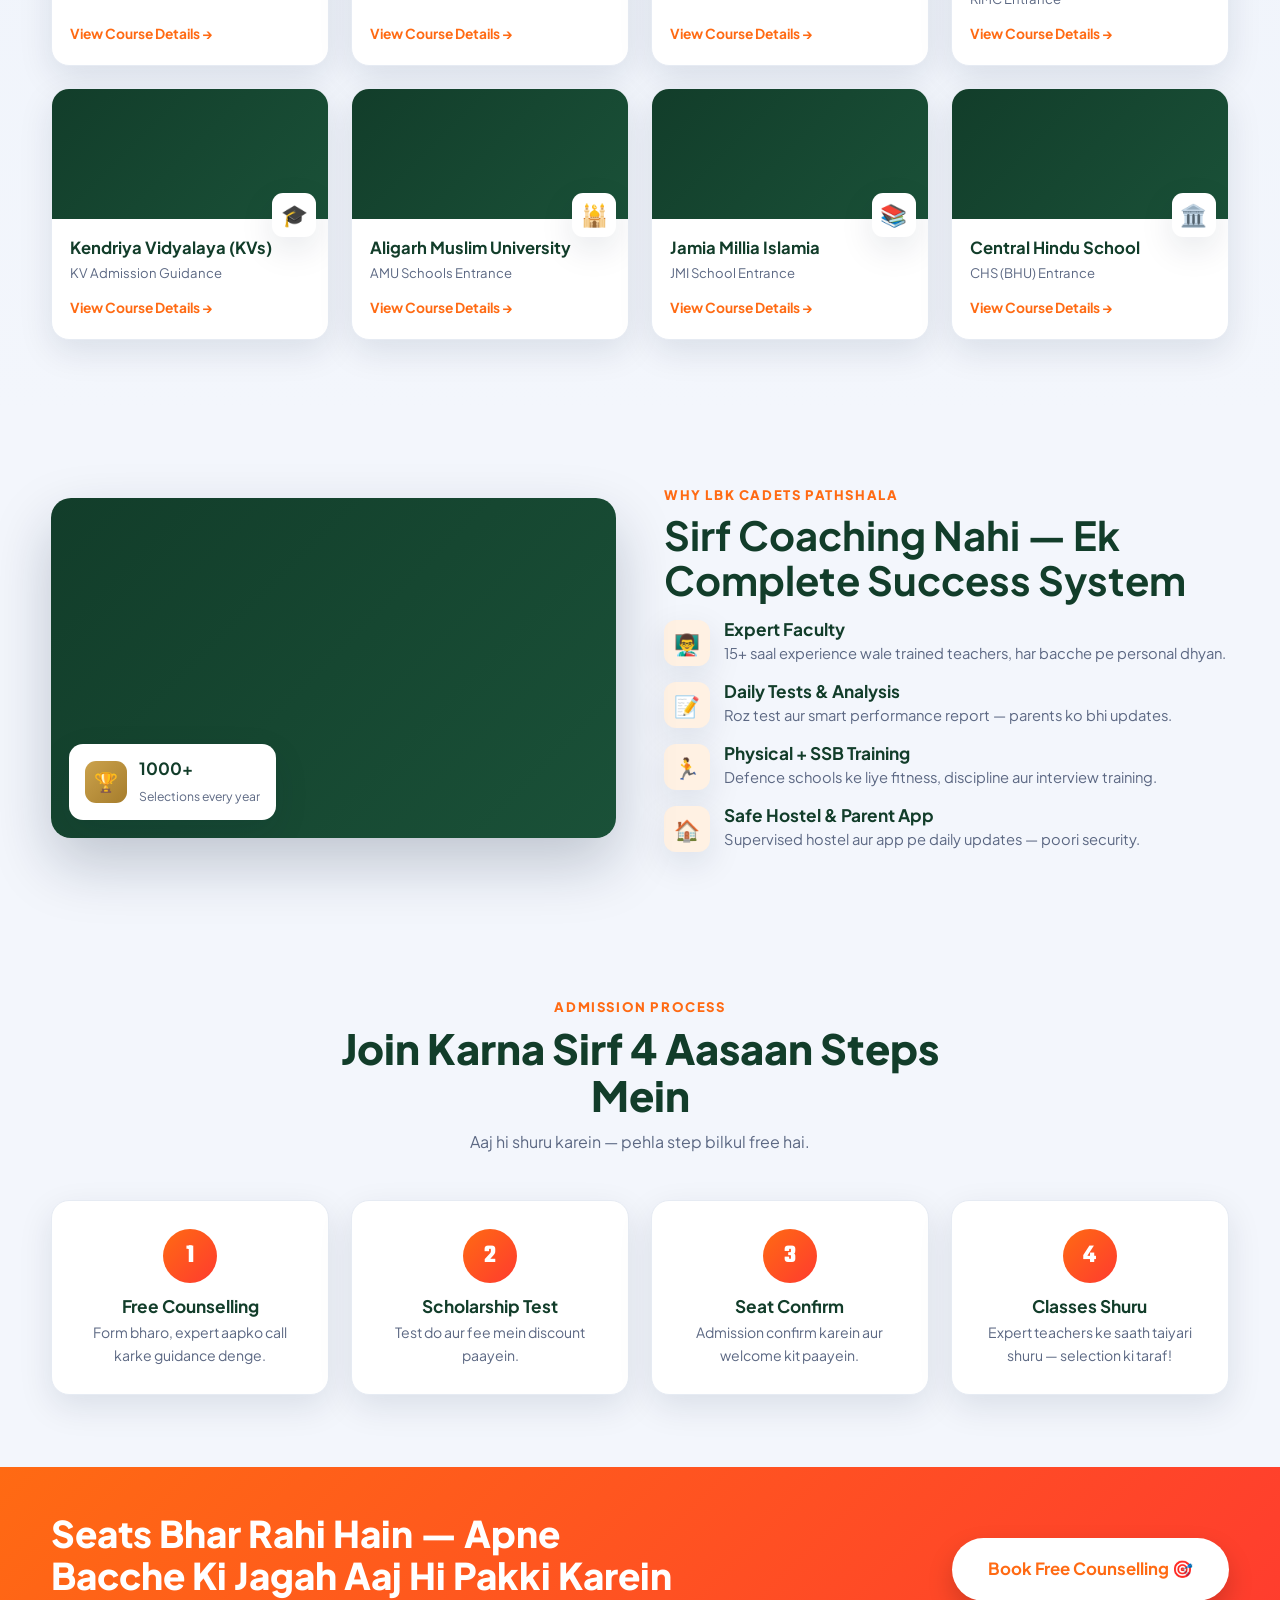
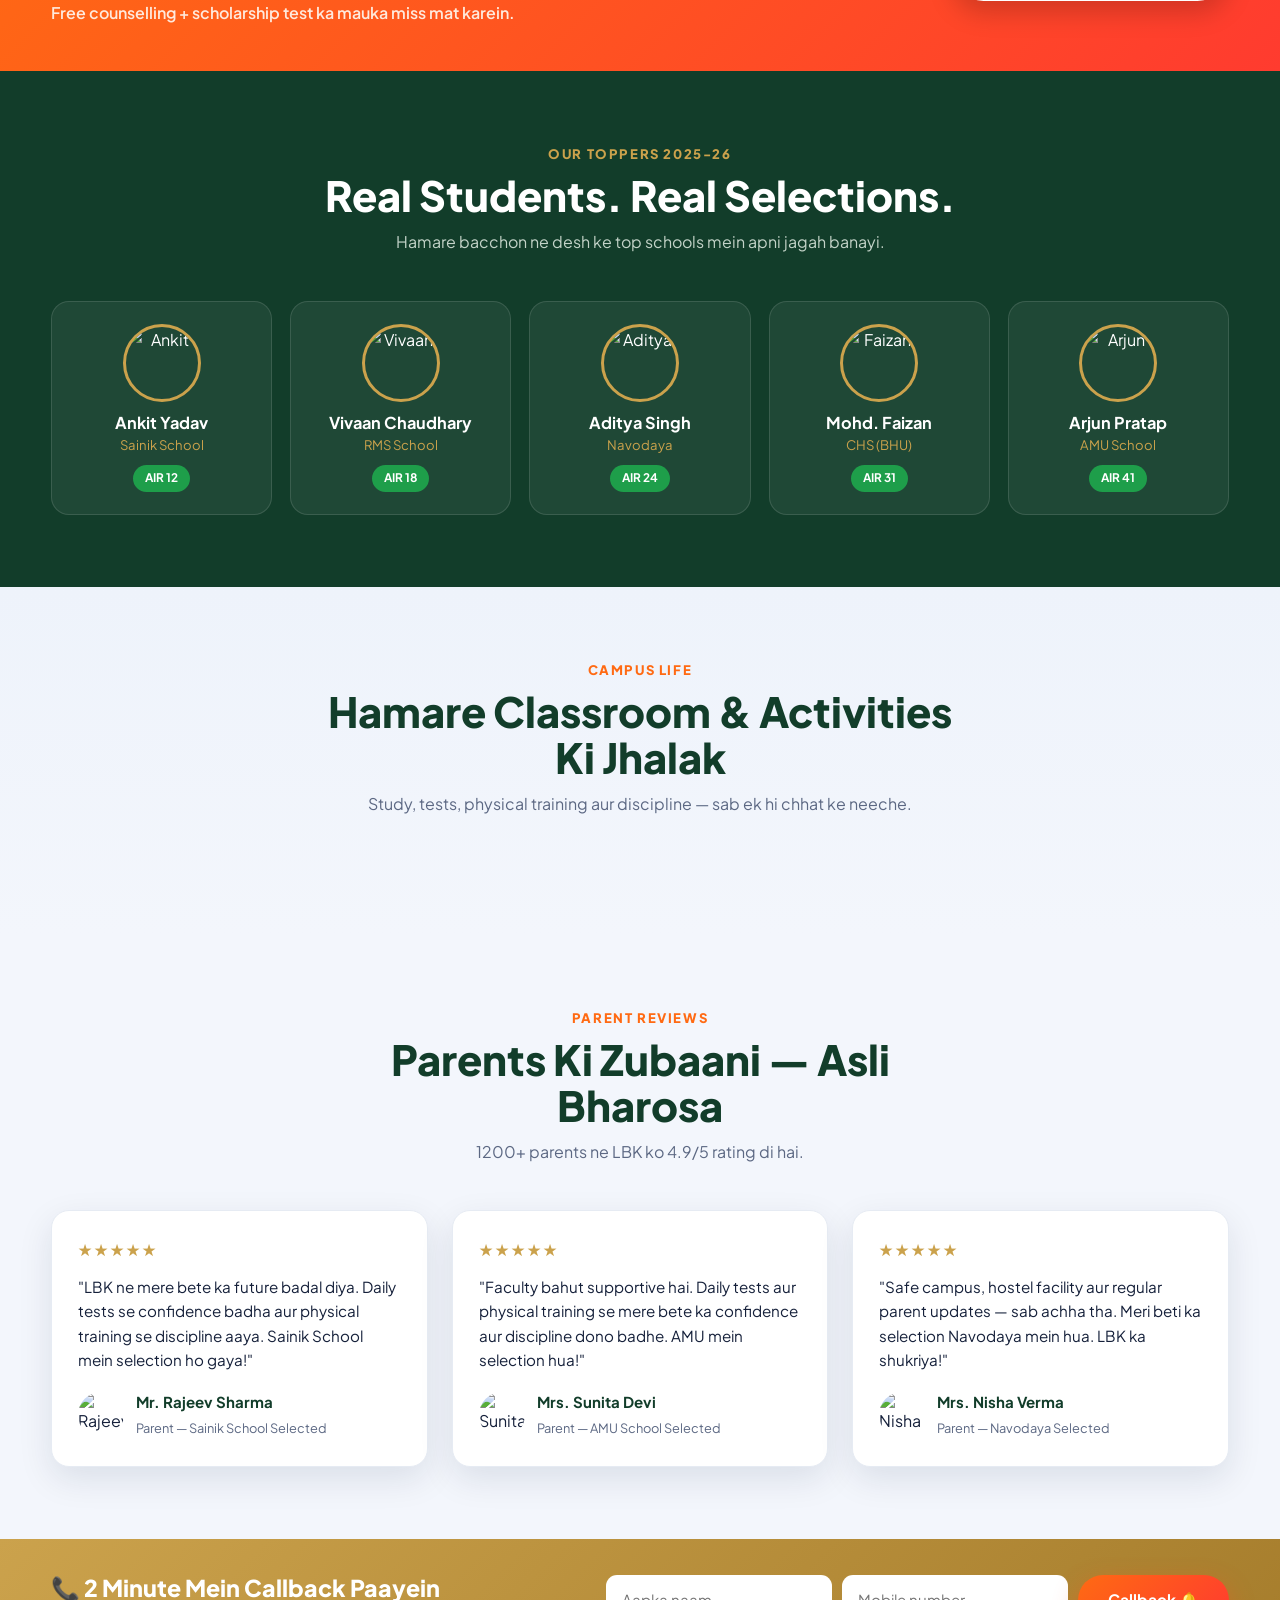
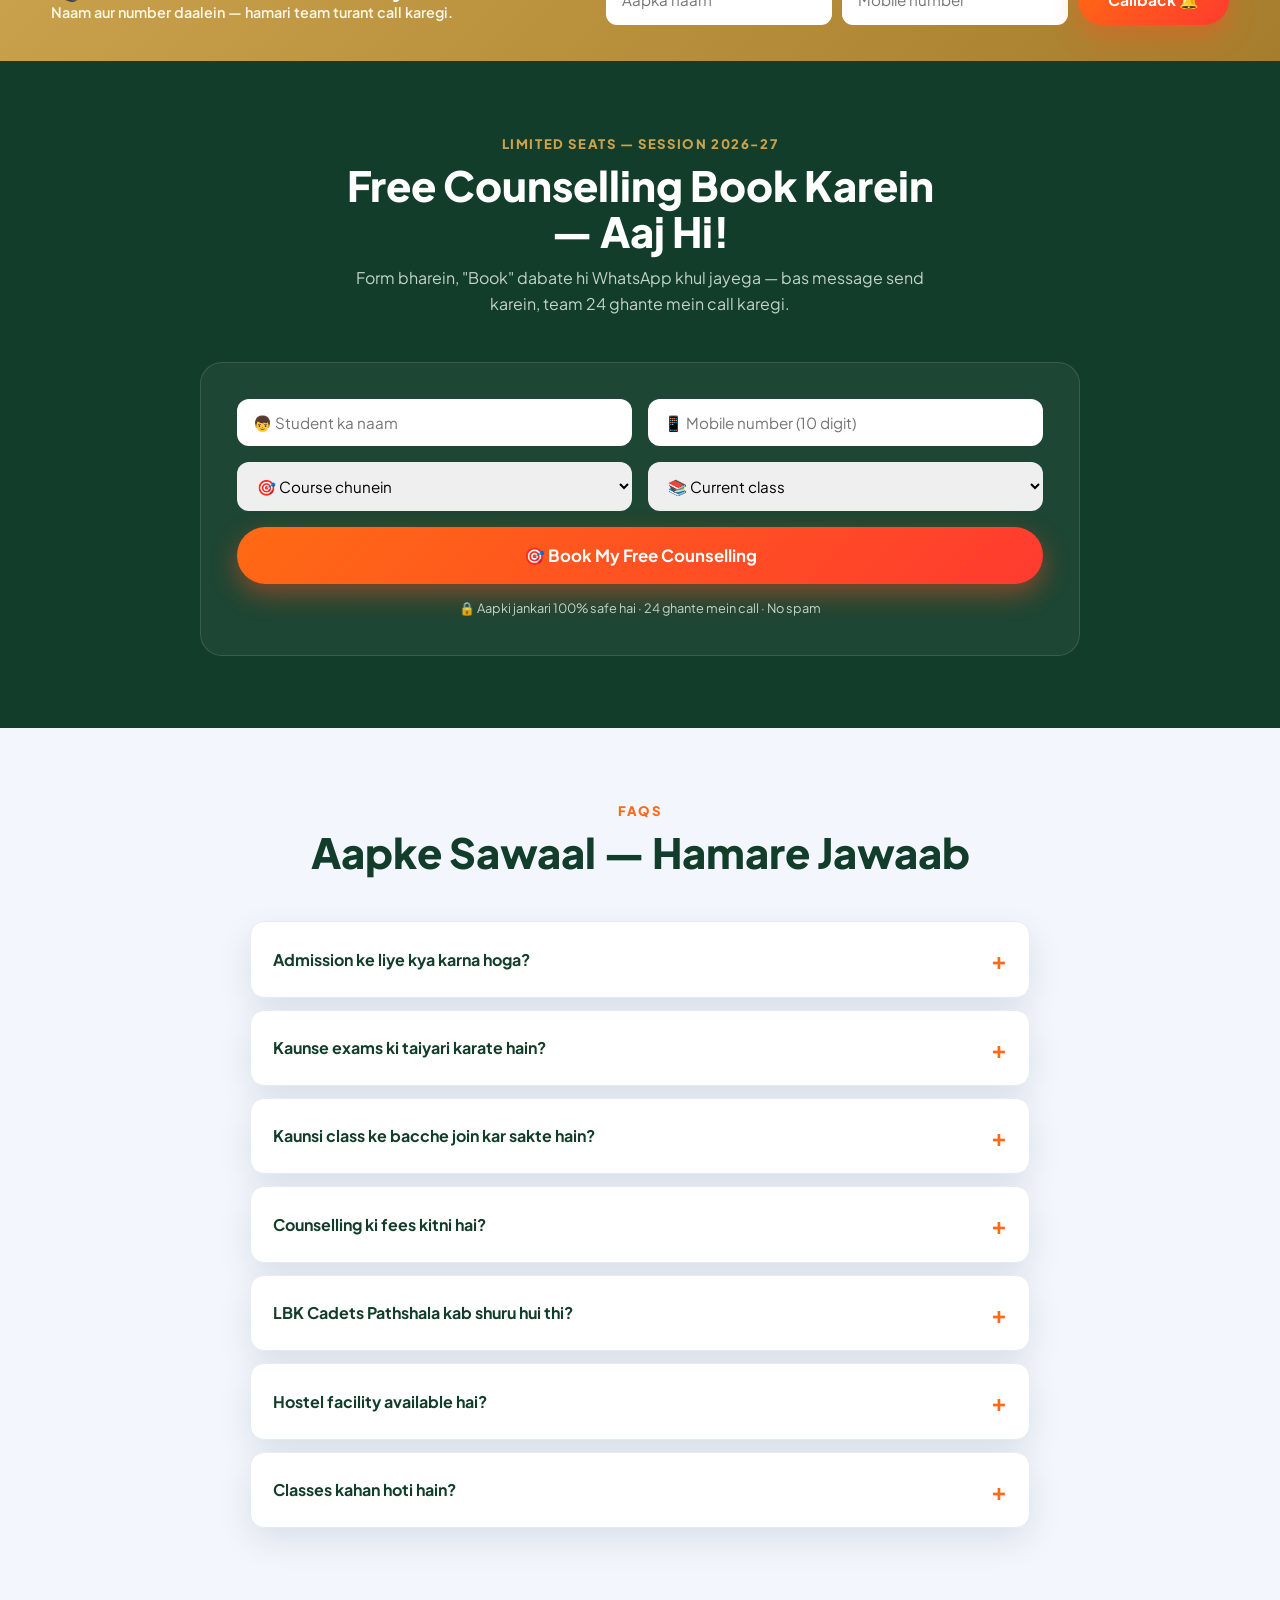
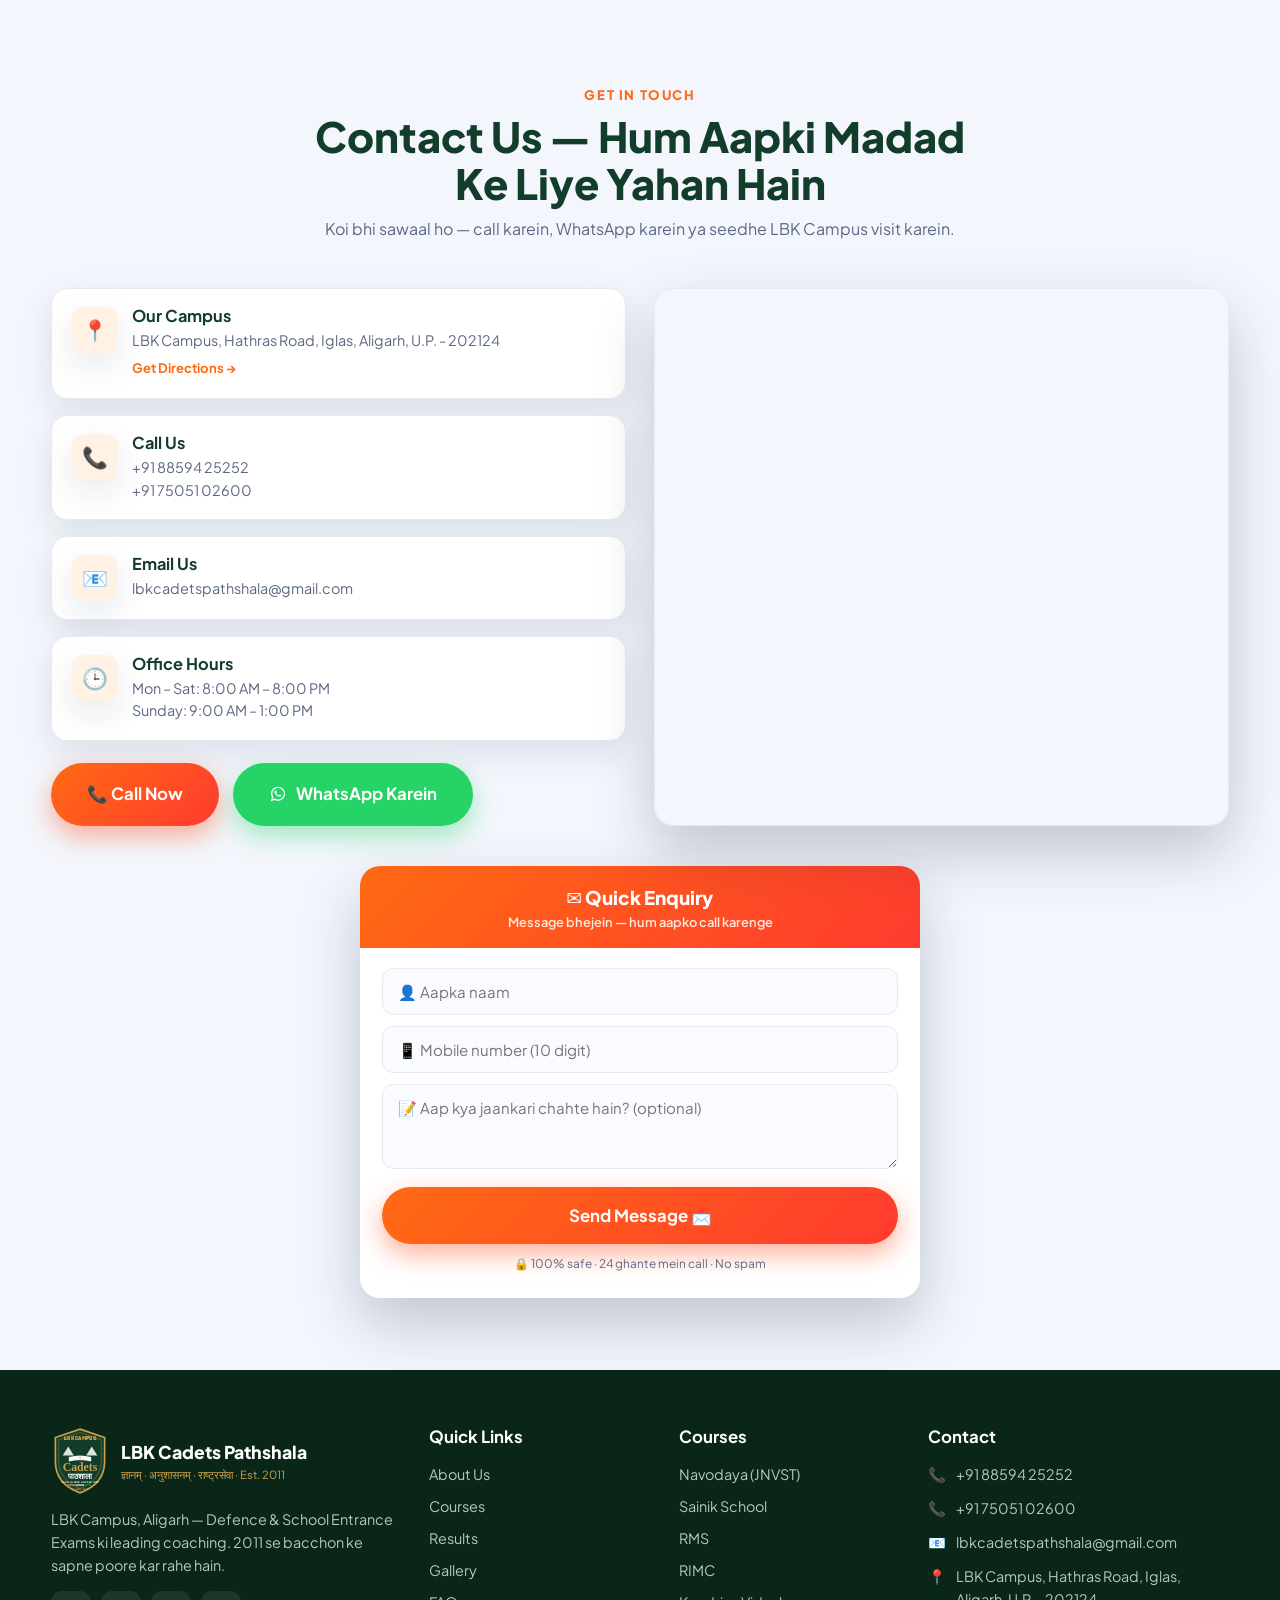
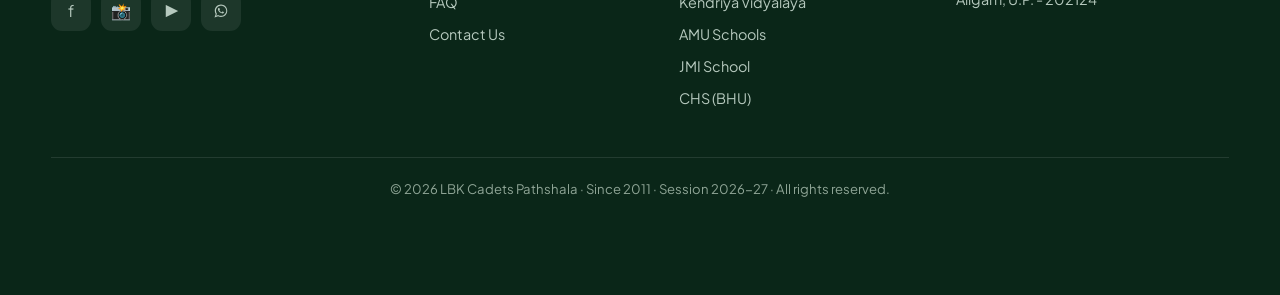
==== commit 2e1c6915: "Fix: make top green info strip (Free Counselling + Call number) stick together with nav bar on scrol" ====
--- a/index.html
+++ b/index.html
@@ -35,6 +35,7 @@
     </symbol>
   </svg>
 
+  <div class="site-head">
   <div class="tricolor"></div>
 
   <div class="topbar">
@@ -80,6 +81,7 @@
       </div>
     </div>
   </header>
+  </div>
 
   <section class="hero" id="home">
     <div class="hero-slider" id="heroSlider" aria-hidden="true">
--- a/assets/style.css
+++ b/assets/style.css
@@ -40,7 +40,8 @@
 .topbar a{color:var(--gold);font-weight:700}
 .topbar .pill{background:linear-gradient(135deg,var(--cta),var(--cta2));color:#fff;padding:3px 12px;border-radius:50px;font-weight:700}
 
-header.nav{position:sticky;top:0;z-index:50;background:rgba(255,255,255,.94);backdrop-filter:blur(12px);border-bottom:1px solid var(--line)}
+.site-head{position:sticky;top:0;z-index:55}
+header.nav{background:rgba(255,255,255,.94);backdrop-filter:blur(12px);border-bottom:1px solid var(--line)}
 .nav-in{display:flex;align-items:center;justify-content:space-between;padding:9px 0}
 nav.menu{display:flex;align-items:center;gap:22px}
 nav.menu a{color:var(--text);font-weight:600;font-size:.94rem}
@@ -255,6 +256,54 @@
 /* Course page mini testimonials */
 .mini-reviews{display:grid;grid-template-columns:1fr 1fr;gap:24px}
 @media(max-width:680px){.mini-reviews{grid-template-columns:1fr}}
+
+/* Exam-pattern / eligibility comparison boxes (Class VI vs Class IX etc.) */
+.exam-compare{display:grid;grid-template-columns:1fr 1fr;gap:22px}
+.exam-box{background:#fff;border:1px solid var(--line);border-radius:18px;padding:24px;box-shadow:var(--shadow)}
+.exam-box .ebtag{display:inline-block;background:linear-gradient(135deg,var(--gold),var(--gold2));color:#fff;font-size:.7rem;font-weight:800;padding:4px 12px;border-radius:50px;margin-bottom:10px}
+.exam-box h4{color:var(--navy);font-size:1.12rem;margin-bottom:4px}
+.exam-box .exam-sub{color:var(--muted);font-size:.84rem;margin-bottom:14px}
+.exam-box table{width:100%;border-collapse:collapse;font-size:.88rem}
+.exam-box table th{text-align:left;color:var(--navy);font-weight:800;padding:8px 6px;border-bottom:2px solid var(--line)}
+.exam-box table td{padding:8px 6px;border-bottom:1px solid var(--line);color:var(--text)}
+.exam-box table tr:last-child td{border-bottom:none;font-weight:800;color:var(--cta)}
+.exam-meta{display:flex;gap:8px;flex-wrap:wrap;margin-top:14px}
+.exam-meta span{background:#eef3fb;color:var(--navy);font-size:.74rem;font-weight:700;padding:5px 12px;border-radius:50px}
+@media(max-width:680px){.exam-compare{grid-template-columns:1fr}}
+
+/* Daily routine strip */
+.routine-grid{display:grid;grid-template-columns:repeat(5,1fr);gap:12px}
+.rtime{background:#fff;border:1px solid var(--line);border-radius:14px;padding:16px 10px;text-align:center;box-shadow:var(--shadow)}
+.rtime .rt-time{color:var(--cta);font-weight:800;font-size:.8rem;font-family:'Teko',sans-serif;letter-spacing:.4px}
+.rtime .rt-act{color:var(--navy);font-size:.78rem;font-weight:600;margin-top:4px}
+@media(max-width:900px){.routine-grid{grid-template-columns:repeat(3,1fr)}}
+@media(max-width:680px){.routine-grid{grid-template-columns:repeat(2,1fr)}}
+
+/* Documents checklist columns */
+.doc-cols{display:grid;grid-template-columns:1fr 1fr;gap:22px}
+.doc-box{background:#fff;border:1px solid var(--line);border-radius:16px;padding:22px;box-shadow:var(--shadow)}
+.doc-box h4{color:var(--navy);margin-bottom:12px;font-size:1.02rem}
+.doc-box ul{list-style:none;display:grid;gap:9px}
+.doc-box li{display:flex;gap:8px;align-items:flex-start;font-size:.88rem;color:var(--text)}
+.doc-box li::before{content:"✔";color:var(--green);font-weight:800;flex-shrink:0}
+@media(max-width:680px){.doc-cols{grid-template-columns:1fr}}
+
+/* Reservation / info pill grid */
+.resv-grid{display:grid;grid-template-columns:repeat(auto-fit,minmax(190px,1fr));gap:16px}
+.resv-card{background:#fff;border:1px solid var(--line);border-radius:14px;padding:18px;text-align:center;box-shadow:var(--shadow)}
+.resv-card .rn{font-family:'Teko',sans-serif;font-size:1.7rem;font-weight:700;color:var(--cta)}
+.resv-card .rl{font-size:.8rem;color:var(--muted);font-weight:600;margin-top:2px}
+
+/* Important-points note banner */
+.note-banner{background:linear-gradient(135deg,#eef3fb,#f6f1e2);border:1.5px dashed var(--gold);border-radius:18px;padding:26px 28px}
+.note-banner h4{color:var(--navy);font-size:1.05rem;margin-bottom:10px;display:flex;align-items:center;gap:8px}
+.note-banner ul{list-style:none;display:grid;gap:8px}
+.note-banner li{display:flex;gap:8px;align-items:flex-start;font-size:.9rem;color:var(--text)}
+.note-banner li::before{content:"📌";flex-shrink:0}
+
+/* Career / facility chip row */
+.chip-row{display:flex;flex-wrap:wrap;gap:10px}
+.chip-row span{background:#eef3fb;color:var(--navy);font-weight:600;font-size:.85rem;padding:8px 16px;border-radius:50px;border:1px solid var(--line)}
 
 /* Contact Us section */
 .contact-grid{display:grid;grid-template-columns:1fr 1fr;gap:28px;align-items:stretch;margin-top:8px}
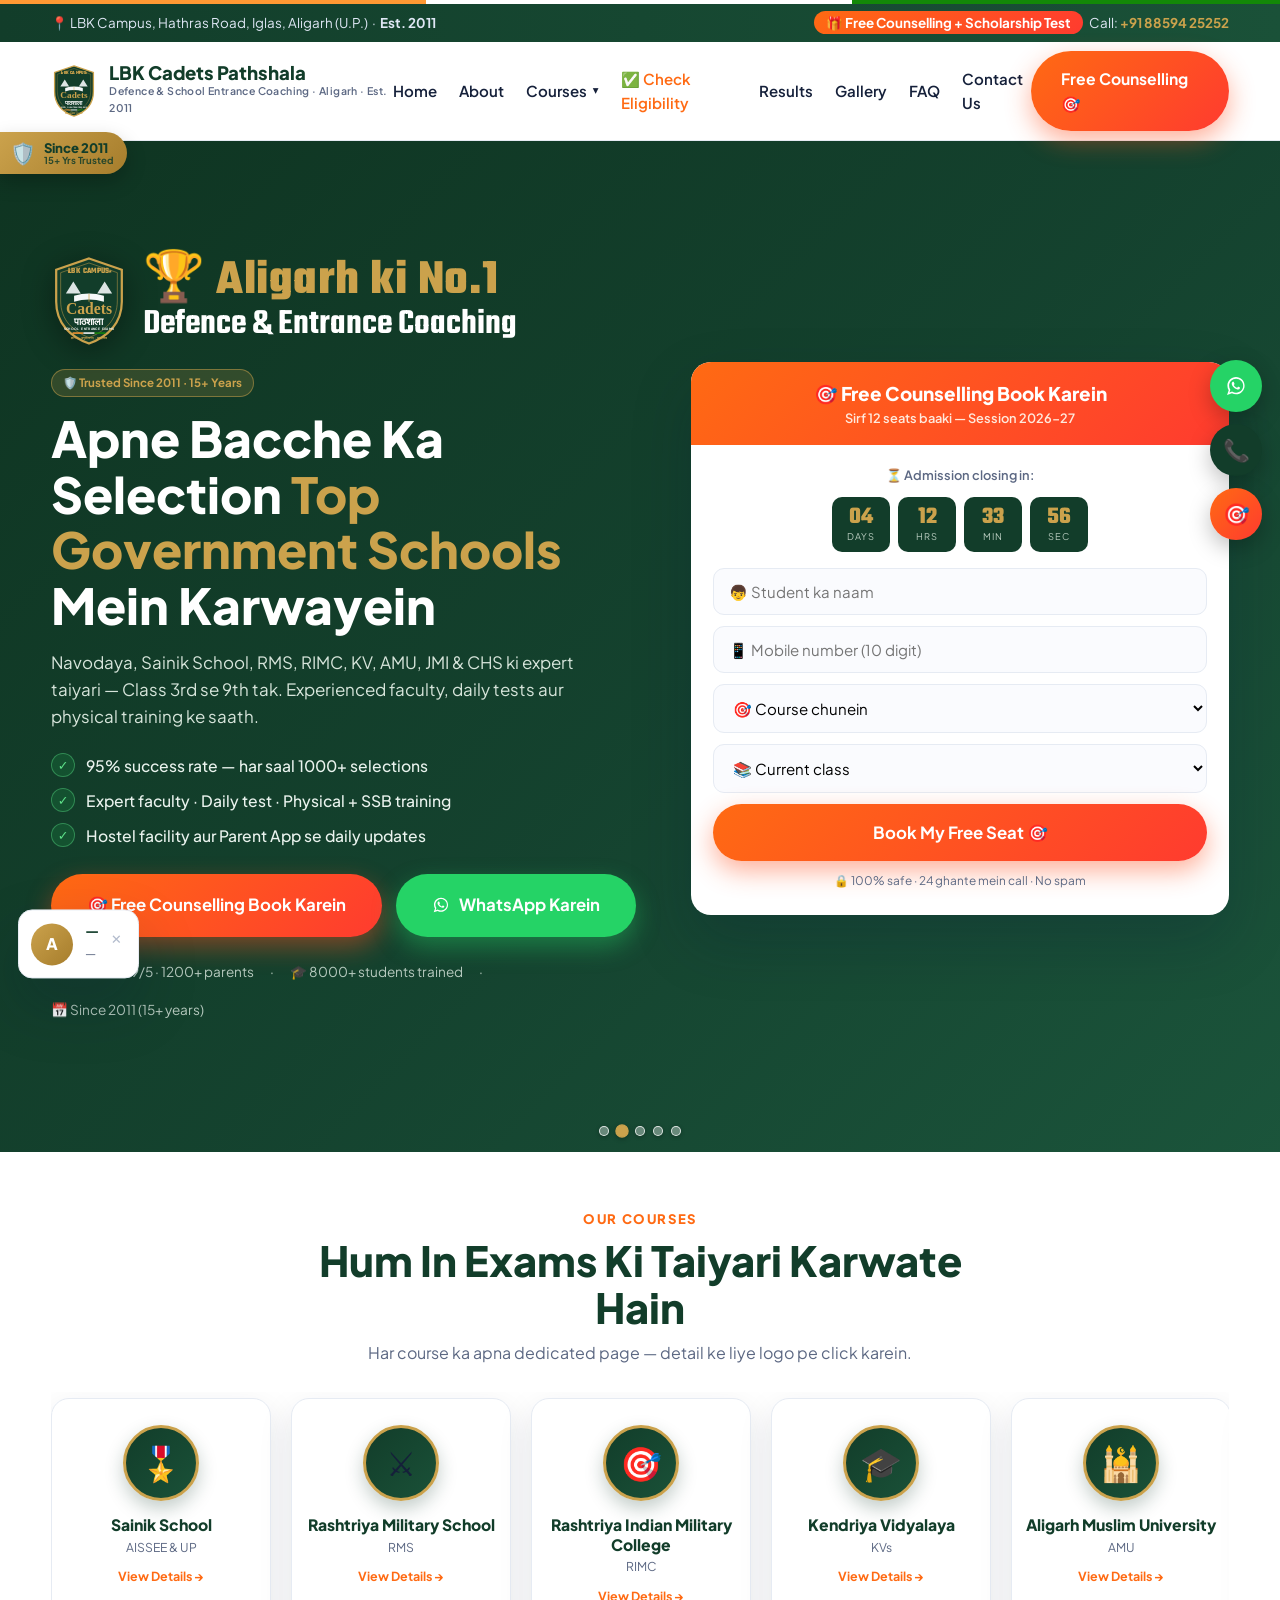
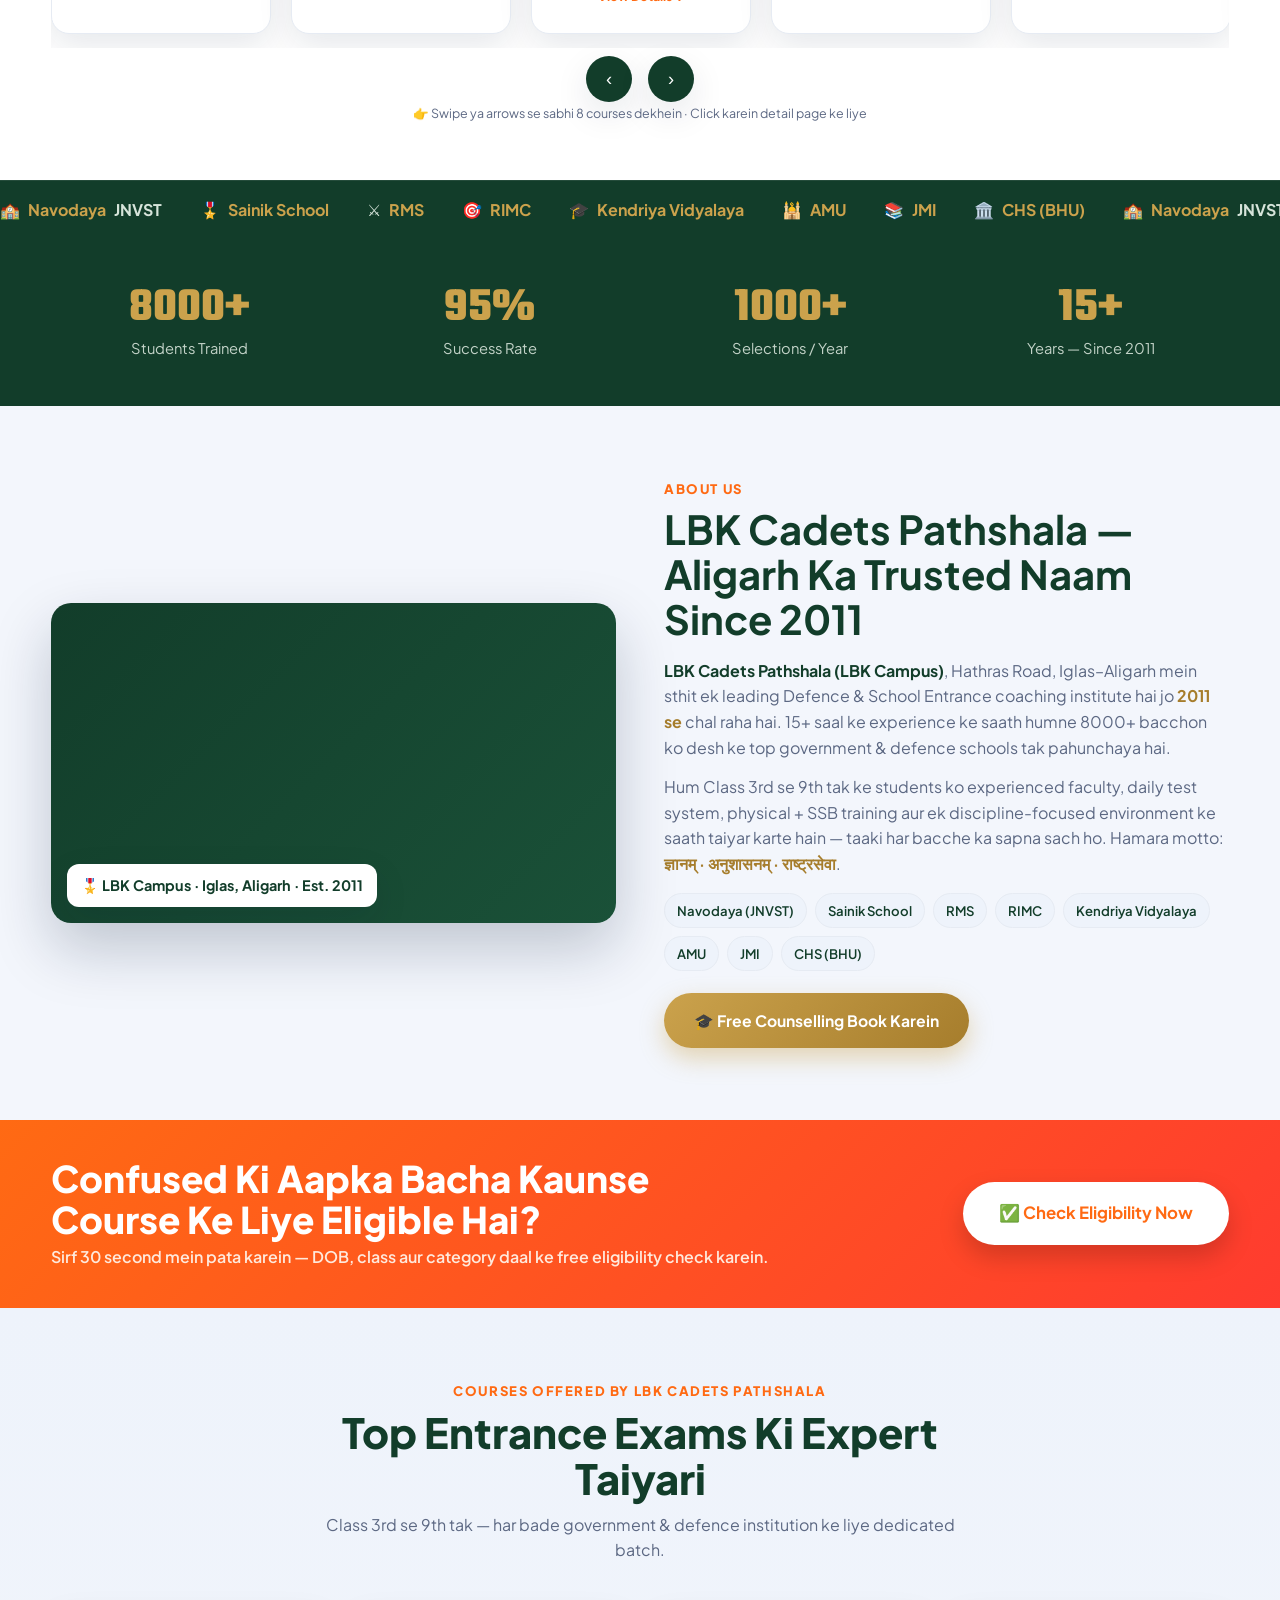
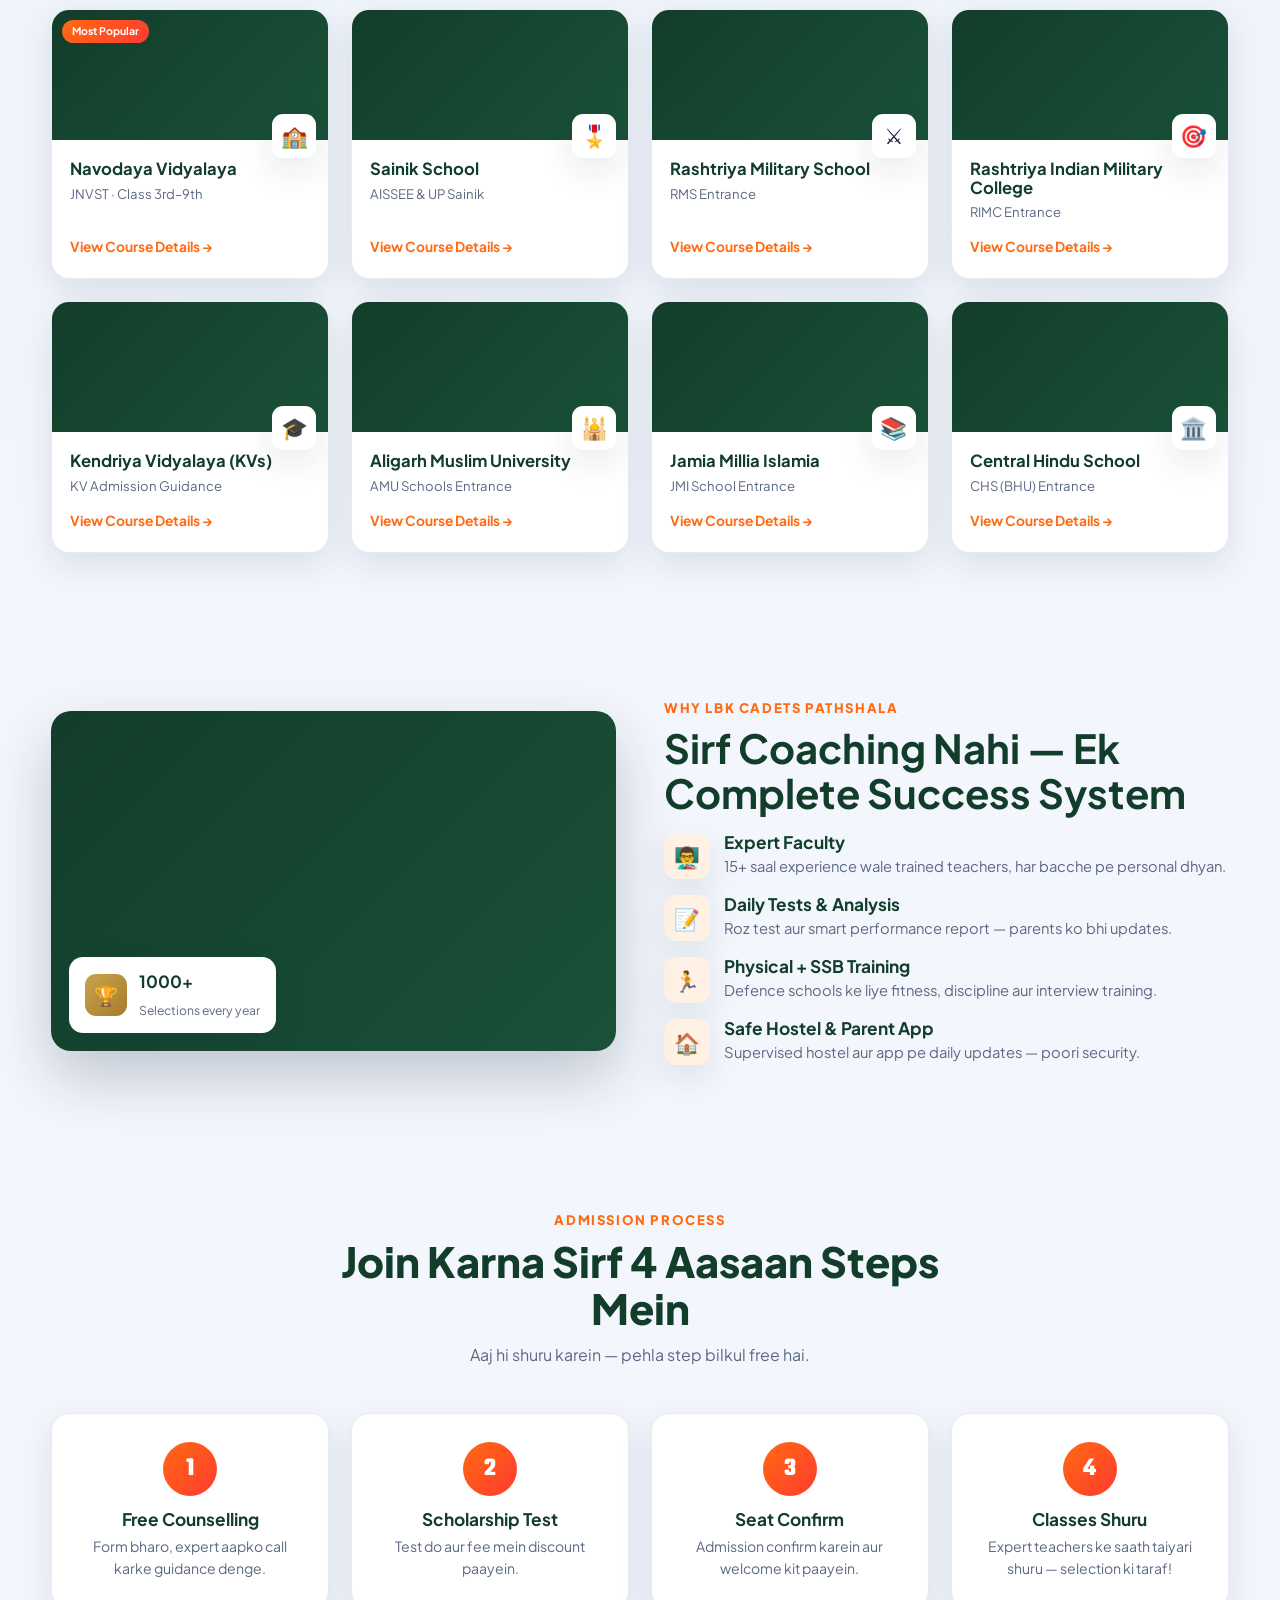
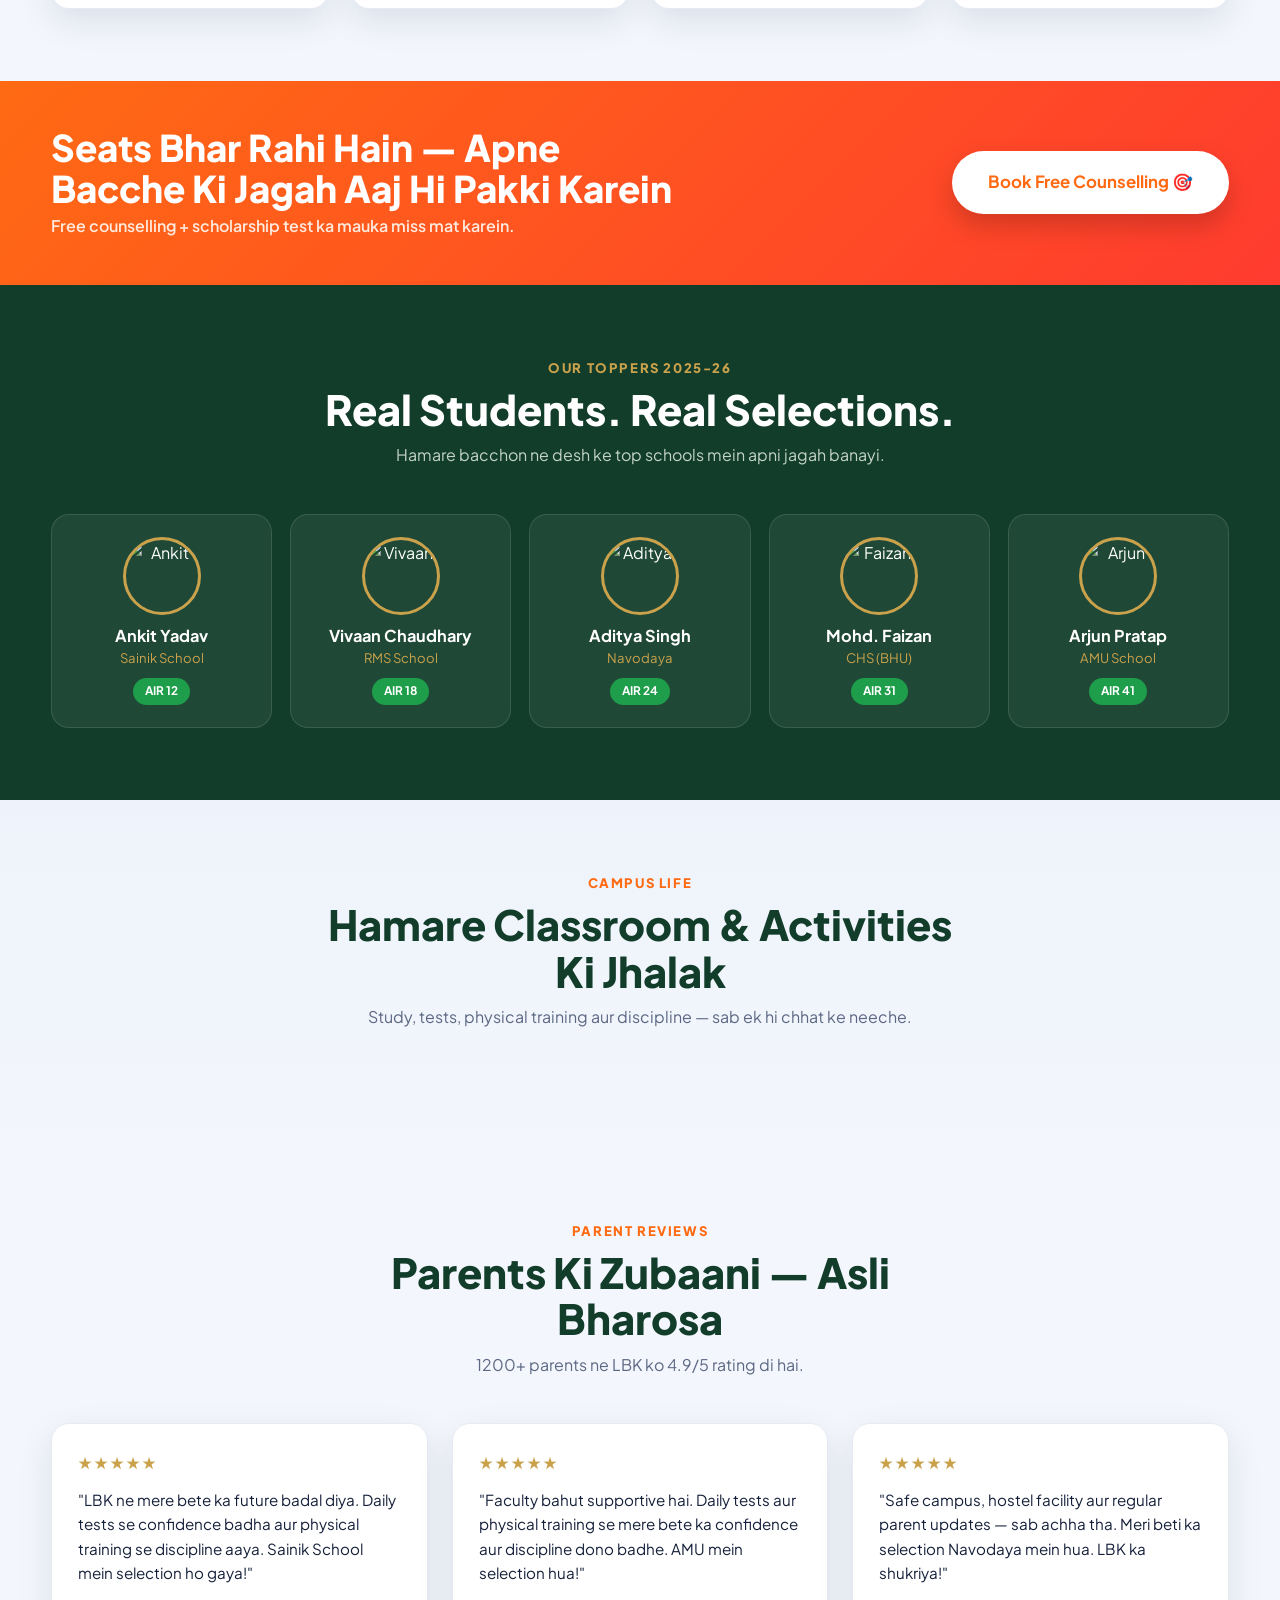
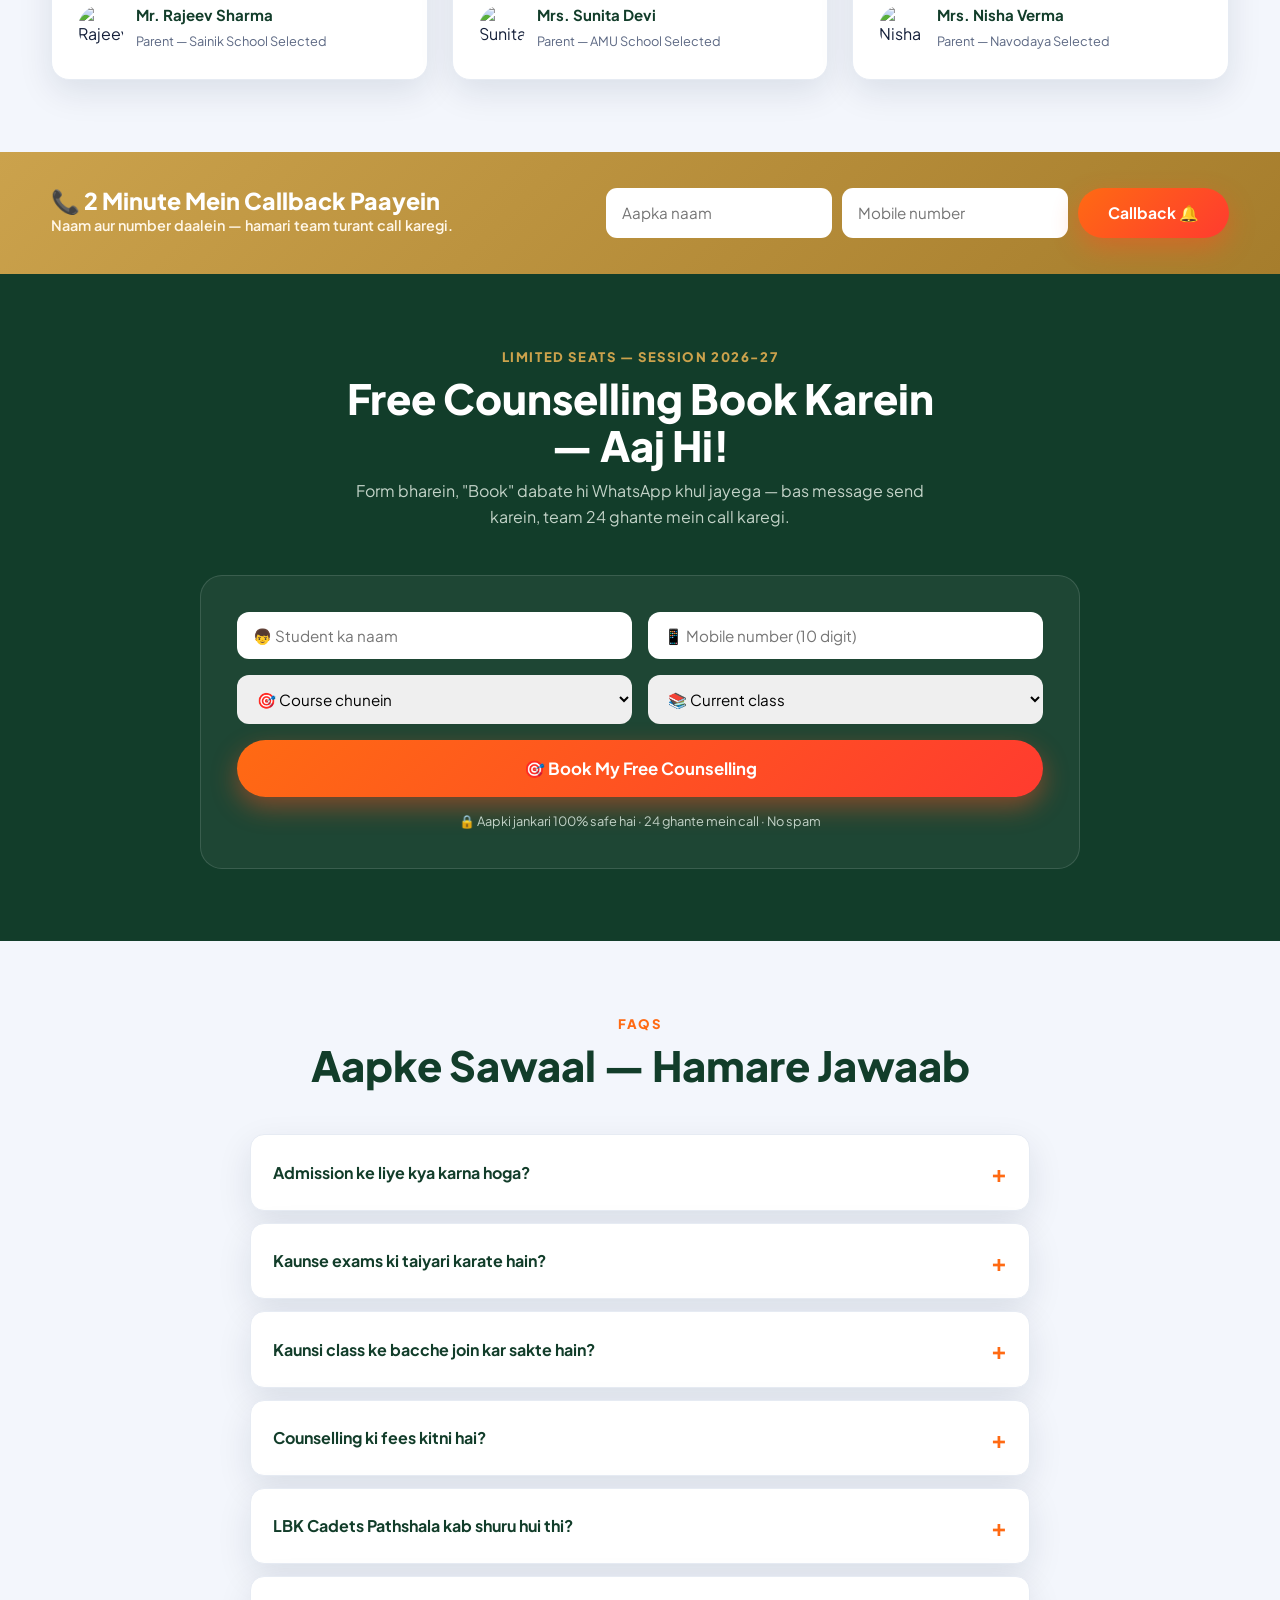
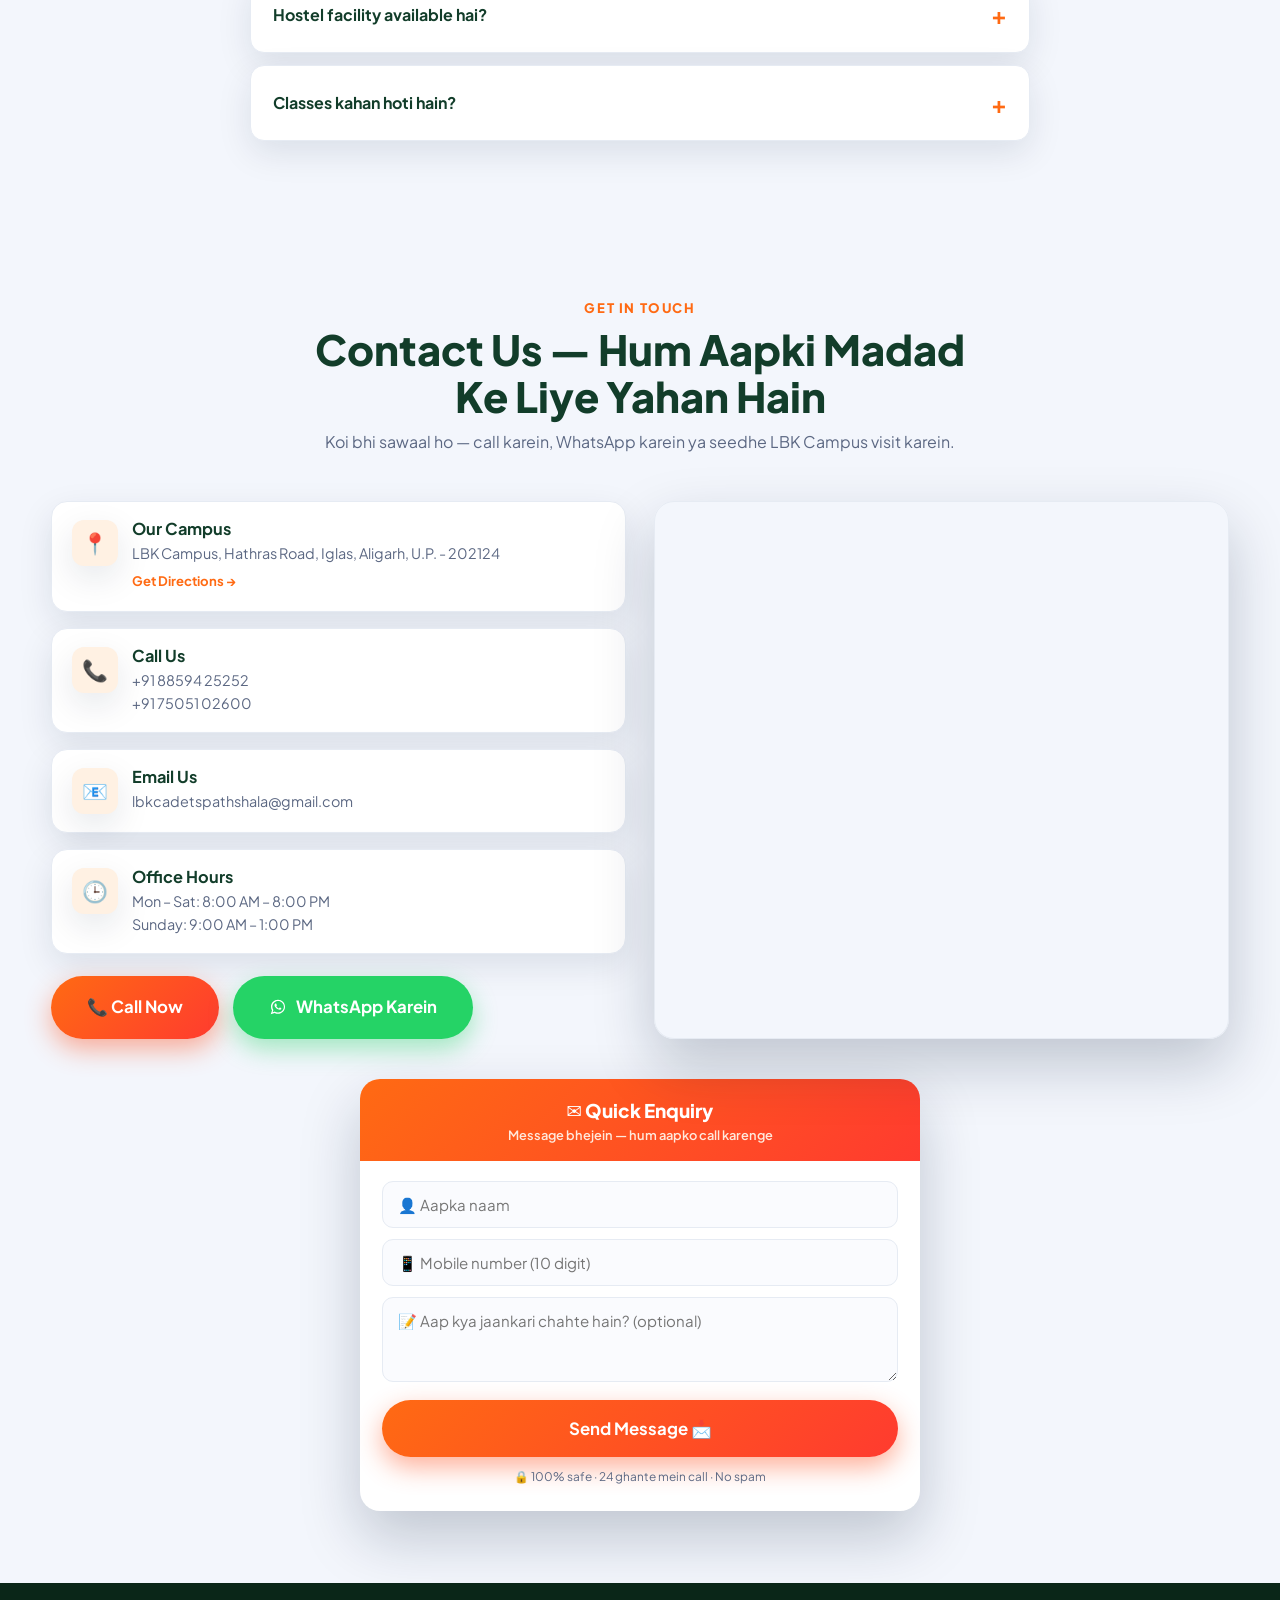
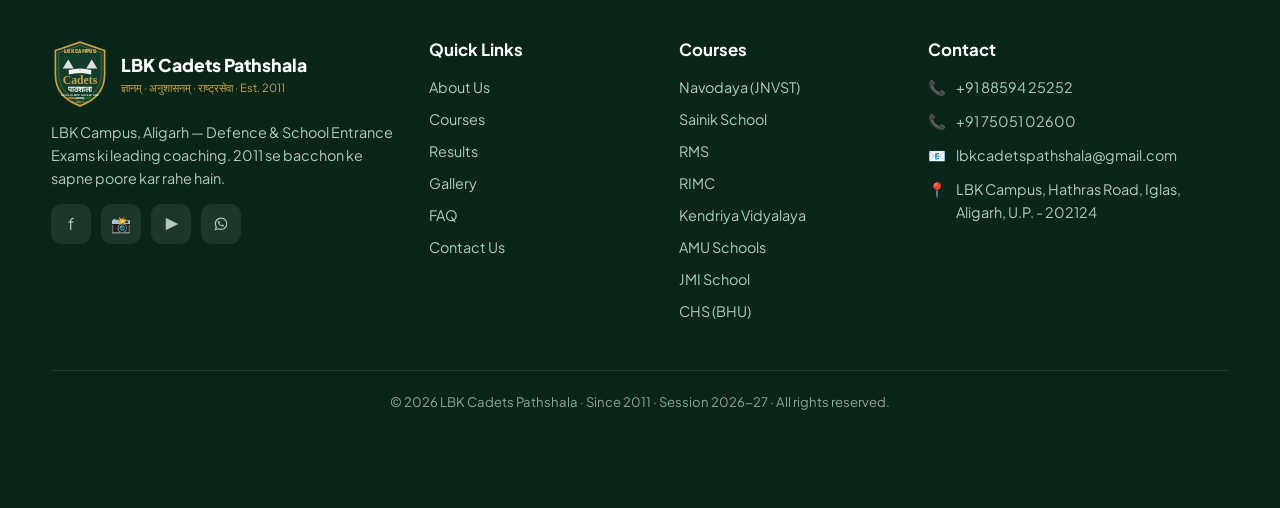
==== commit 5285e096: "Add Free Eligibility Checker tool: form-based page (name, DOB, mobile, class, gender, category) that" ====
--- a/index.html
+++ b/index.html
@@ -70,6 +70,7 @@
             <a href="courses/chs-bhu.html">🏛️ Central Hindu School (CHS - BHU)</a>
           </div>
         </details>
+        <a href="eligibility-checker.html" style="color:var(--cta)">✅ Check Eligibility</a>
         <a href="index.html#results">Results</a>
         <a href="index.html#gallery">Gallery</a>
         <a href="index.html#faq">FAQ</a>
@@ -238,6 +239,13 @@
     </div>
   </section>
 
+  <section class="ctaband" style="padding:38px 0">
+    <div class="wrap">
+      <div><h2>Confused Ki Aapka Bacha Kaunse Course Ke Liye Eligible Hai?</h2><p>Sirf 30 second mein pata karein — DOB, class aur category daal ke free eligibility check karein.</p></div>
+      <a href="eligibility-checker.html" class="btn btn-lg">✅ Check Eligibility Now</a>
+    </div>
+  </section>
+
   <section class="courses" id="courses">
     <div class="wrap">
       <div class="head reveal">
--- a/assets/style.css
+++ b/assets/style.css
@@ -10,7 +10,7 @@
 }
 *{margin:0;padding:0;box-sizing:border-box}
 html{scroll-behavior:smooth}
-body{font-family:'Plus Jakarta Sans',system-ui,sans-serif;color:var(--text);background:var(--bg);line-height:1.6;overflow-x:hidden}
+body{font-family:'Plus Jakarta Sans',system-ui,sans-serif;color:var(--text);background:var(--bg);line-height:1.6;overflow-x:clip}
 h1,h2,h3,h4{line-height:1.12}
 a{text-decoration:none;color:inherit}
 img{max-width:100%;display:block}
@@ -304,6 +304,53 @@
 /* Career / facility chip row */
 .chip-row{display:flex;flex-wrap:wrap;gap:10px}
 .chip-row span{background:#eef3fb;color:var(--navy);font-weight:600;font-size:.85rem;padding:8px 16px;border-radius:50px;border:1px solid var(--line)}
+
+/* Eligibility Checker */
+.elig-hero{background:linear-gradient(135deg,#0e3320,#154430 55%,#1d5a3f);color:#fff;padding:46px 0 40px;position:relative;overflow:hidden}
+.elig-hero::after{content:"";position:absolute;inset:0;background:radial-gradient(circle at 85% 15%,rgba(203,162,76,.22),transparent 60%)}
+.elig-hero .wrap{position:relative;z-index:2;text-align:center;max-width:720px}
+.elig-hero .tagline{color:var(--gold);font-weight:800;letter-spacing:1.4px;text-transform:uppercase;font-size:.8rem;margin-bottom:10px;display:inline-block}
+.elig-hero h1{font-size:clamp(1.8rem,4.2vw,2.6rem);font-weight:800;margin-bottom:12px}
+.elig-hero p{color:#d6e4da;font-size:1.02rem}
+
+.elig-wrap{display:grid;grid-template-columns:.9fr 1.1fr;gap:36px;align-items:flex-start}
+.elig-form-card{background:#fff;border-radius:20px;box-shadow:var(--shadow-lg);padding:26px 24px;position:sticky;top:118px}
+.elig-form-card h3{color:var(--navy);font-size:1.15rem;margin-bottom:4px}
+.elig-form-card .sub{color:var(--muted);font-size:.85rem;margin-bottom:18px}
+.elig-form-card .fld label{display:block;font-size:.78rem;font-weight:700;color:var(--navy);margin-bottom:5px}
+.elig-note-sm{font-size:.72rem;color:var(--muted);margin-top:10px;line-height:1.5}
+
+.elig-results{min-height:200px}
+.elig-empty{background:#fff;border:1.5px dashed var(--line);border-radius:18px;padding:44px 24px;text-align:center;color:var(--muted)}
+.elig-empty .ei{font-size:2.4rem;margin-bottom:10px}
+.elig-summary{background:linear-gradient(135deg,var(--navy),var(--navy2));color:#fff;border-radius:16px;padding:18px 22px;margin-bottom:18px;display:flex;align-items:center;justify-content:space-between;gap:14px;flex-wrap:wrap}
+.elig-summary b{font-family:'Teko',sans-serif;font-size:1.8rem;color:var(--gold)}
+.elig-summary span{font-size:.85rem;color:#c3d3c8}
+.elig-summary .btn{flex-shrink:0}
+
+.elig-grid{display:grid;gap:14px}
+.elig-card{background:#fff;border-radius:16px;border:1px solid var(--line);box-shadow:var(--shadow);padding:18px 20px;display:flex;gap:14px;align-items:flex-start}
+.elig-card .eic{width:46px;height:46px;border-radius:12px;background:linear-gradient(135deg,var(--navy),var(--navy2));display:grid;place-items:center;font-size:1.35rem;flex-shrink:0;border:2px solid var(--gold)}
+.elig-card .eb{flex:1;min-width:0}
+.elig-card h4{color:var(--navy);font-size:1.02rem;margin-bottom:4px}
+.elig-card .estatus{display:inline-flex;align-items:center;gap:5px;font-size:.72rem;font-weight:800;padding:4px 11px;border-radius:50px;margin-bottom:8px}
+.estatus.now{background:#e7f7ee;color:var(--green)}
+.estatus.later{background:#fff1e3;color:var(--cta)}
+.estatus.passed{background:#f3f4f6;color:#8a94a6}
+.estatus.info{background:#eef3fb;color:var(--navy)}
+.elig-card .emeta{font-size:.82rem;color:var(--muted);margin-bottom:8px;line-height:1.5}
+.elig-card .ecat-note{font-size:.78rem;color:var(--navy);background:#f6f1e2;border-left:3px solid var(--gold);padding:6px 10px;border-radius:6px;margin-bottom:8px}
+.elig-card .erow{display:flex;gap:10px;flex-wrap:wrap;align-items:center}
+.elig-card .erow a{font-size:.8rem;font-weight:700;color:var(--cta)}
+.elig-card.dim{opacity:.6}
+
+.disc-box{background:#fff8ec;border:1.5px solid var(--gold);border-radius:14px;padding:16px 20px;margin-top:22px;font-size:.82rem;color:var(--text);line-height:1.6}
+.disc-box b{color:var(--gold2)}
+
+@media(max-width:900px){
+  .elig-wrap{grid-template-columns:1fr}
+  .elig-form-card{position:static}
+}
 
 /* Contact Us section */
 .contact-grid{display:grid;grid-template-columns:1fr 1fr;gap:28px;align-items:stretch;margin-top:8px}
